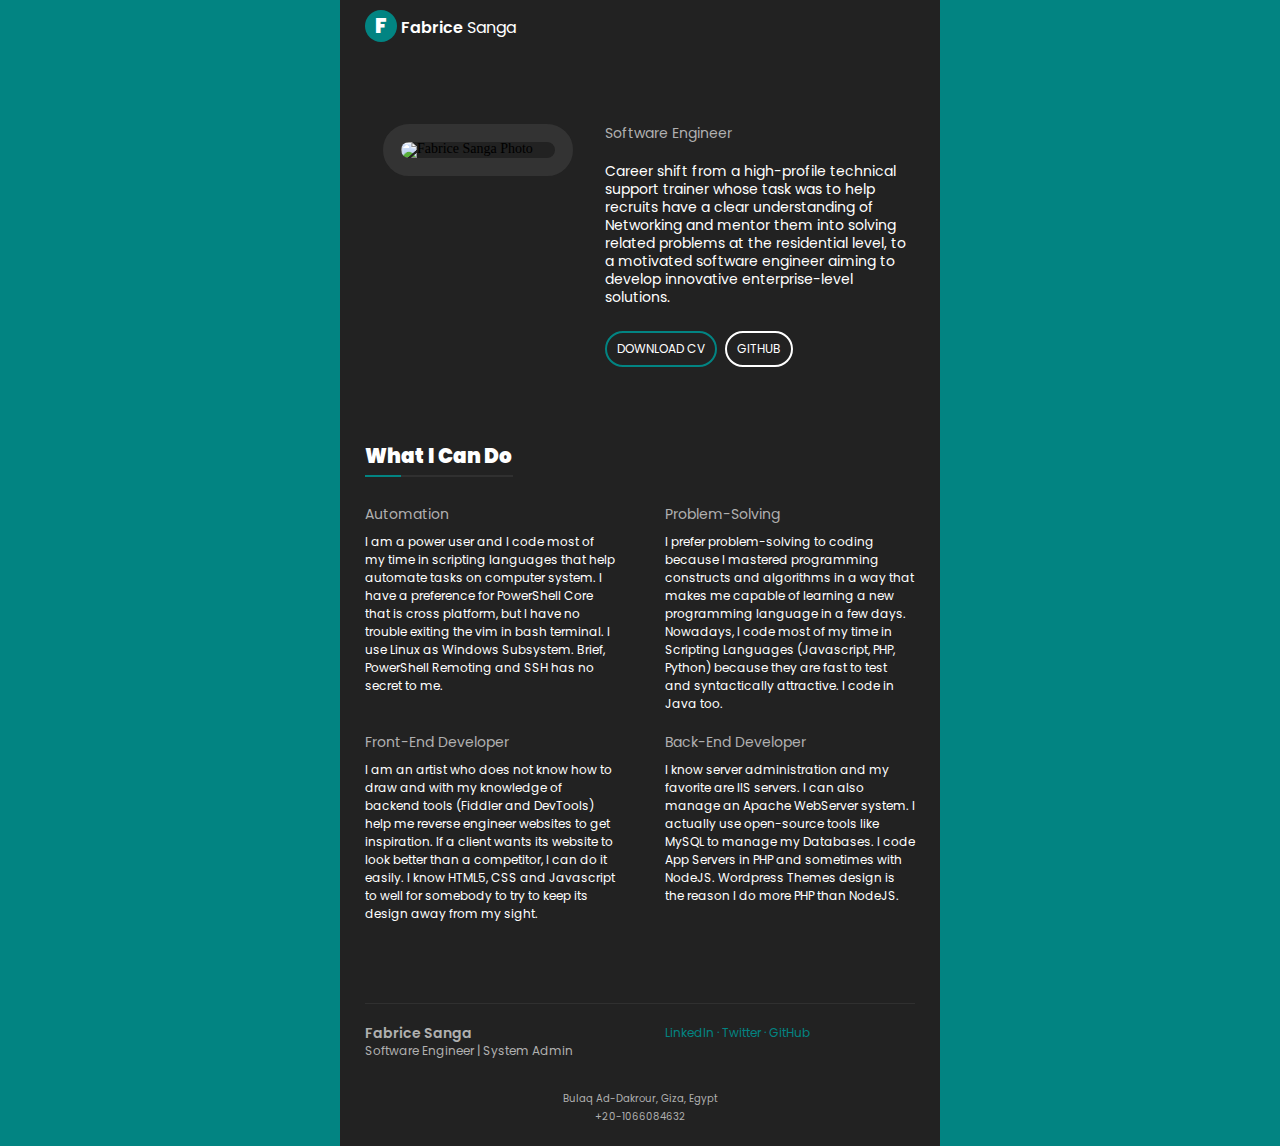
==== index.html @ 387d1e20 "safe email generation" ====
<!doctype html><html xmlns="http://www.w3.org/1999/xhtml" xmlns:v="urn:schemas-microsoft-com:vml" xmlns:o="urn:schemas-microsoft-com:office:office"><head><title></title><!--[if !mso]><!--><meta http-equiv="X-UA-Compatible" content="IE=edge"><!--<![endif]--><meta http-equiv="Content-Type" content="text/html; charset=UTF-8"><meta name="viewport" content="width=device-width,initial-scale=1"><style type="text/css">#outlook a {
      padding: 0;
    }

    body {
      margin: 0;
      padding: 0;
      -webkit-text-size-adjust: 100%;
      -ms-text-size-adjust: 100%;
    }

    table,
    td {
      border-collapse: collapse;
      mso-table-lspace: 0pt;
      mso-table-rspace: 0pt;
    }

    img {
      border: 0;
      height: auto;
      line-height: 100%;
      outline: none;
      text-decoration: none;
      -ms-interpolation-mode: bicubic;
    }

    p {
      display: block;
      margin: 13px 0;
    }</style><!--[if mso]>
    <noscript>
    <xml>
    <o:OfficeDocumentSettings>
      <o:AllowPNG/>
      <o:PixelsPerInch>96</o:PixelsPerInch>
    </o:OfficeDocumentSettings>
    </xml>
    </noscript>
    <![endif]--><!--[if lte mso 11]>
    <style type="text/css">
      .mj-outlook-group-fix { width:100% !important; }
    </style>
    <![endif]--><!--[if !mso]><!--><link href="https://fonts.googleapis.com/css2?family=Poppins:wght@200;400;600;900&display=swap" rel="stylesheet" type="text/css"><style type="text/css">@import url(https://fonts.googleapis.com/css2?family=Poppins:wght@200;400;600;900&display=swap);</style><!--<![endif]--><style type="text/css">@media only screen and (min-width:480px) {
      .mj-column-per-100 {
        width: 100% !important;
        max-width: 100%;
      }

      .mj-column-per-40 {
        width: 40% !important;
        max-width: 40%;
      }

      .mj-column-per-60 {
        width: 60% !important;
        max-width: 60%;
      }

      .mj-column-per-50 {
        width: 50% !important;
        max-width: 50%;
      }
    }</style><style media="screen and (min-width:480px)">.moz-text-html .mj-column-per-100 {
      width: 100% !important;
      max-width: 100%;
    }

    .moz-text-html .mj-column-per-40 {
      width: 40% !important;
      max-width: 40%;
    }

    .moz-text-html .mj-column-per-60 {
      width: 60% !important;
      max-width: 60%;
    }

    .moz-text-html .mj-column-per-50 {
      width: 50% !important;
      max-width: 50%;
    }</style><style type="text/css">@media only screen and (max-width:480px) {
      table.mj-full-width-mobile {
        width: 100% !important;
      }

      td.mj-full-width-mobile {
        width: auto !important;
      }
    }</style><style type="text/css"></style></head><body style="word-spacing:normal;background-color:#028482;"><div style="background-color:#028482;"><!-- logo and navigation --><!--[if mso | IE]><table align="center" border="0" cellpadding="0" cellspacing="0" class="" role="presentation" style="width:600px;" width="600" bgcolor="#222222" ><tr><td style="line-height:0px;font-size:0px;mso-line-height-rule:exactly;"><![endif]--><div style="background:#222222;background-color:#222222;margin:0px auto;max-width:600px;"><table align="center" border="0" cellpadding="0" cellspacing="0" role="presentation" style="background:#222222;background-color:#222222;width:100%;"><tbody><tr><td style="direction:ltr;font-size:0px;padding:0px;text-align:center;"><!--[if mso | IE]><table role="presentation" border="0" cellpadding="0" cellspacing="0"><tr><td class="" style="vertical-align:top;width:600px;" ><![endif]--><div class="mj-column-per-100 mj-outlook-group-fix" style="font-size:0px;text-align:left;direction:ltr;display:inline-block;vertical-align:top;width:100%;"><table border="0" cellpadding="0" cellspacing="0" role="presentation" style="vertical-align:top;" width="100%"><tbody><tr><td align="left" style="font-size:0px;padding:10px 25px;word-break:break-word;"><div style="font-family:Poppins, Helvetica, sans-serif;font-size:14px;line-height:18px;text-align:left;color:#FFFFFF;"><mj-raw><span class="logo" style="display: inline-block; height: 32px; width: 32px; border-radius: 32px; text-align: center; font-size: 20px; font-weight: 900; background-color: #028482; line-height: 32px;">F</span> <span class="logo-first" style="font-size: 16px; font-weight: 600; line-height: 32px;">Fabrice</span> <span class="logo-last" style="font-size: 16px; font-weight: 400; line-height: 32px;">Sanga</span></mj-raw></div></td></tr><tr><td style="font-size:0px;word-break:break-word;"><div style="height:60px;line-height:60px;">&#8202;</div></td></tr></tbody></table></div><!--[if mso | IE]></td></tr></table><![endif]--></td></tr></tbody></table></div><!--[if mso | IE]></td></tr></table><![endif]--><!-- header --><!--[if mso | IE]><table align="center" border="0" cellpadding="0" cellspacing="0" class="" role="presentation" style="width:600px;" width="600" bgcolor="#222222" ><tr><td style="line-height:0px;font-size:0px;mso-line-height-rule:exactly;"><![endif]--><div style="background:#222222;background-color:#222222;margin:0px auto;max-width:600px;"><table align="center" border="0" cellpadding="0" cellspacing="0" role="presentation" style="background:#222222;background-color:#222222;width:100%;"><tbody><tr><td style="direction:ltr;font-size:0px;padding:0px;text-align:center;"><!--[if mso | IE]><table role="presentation" border="0" cellpadding="0" cellspacing="0"><tr><td class="" style="vertical-align:top;width:240px;" ><![endif]--><div class="mj-column-per-40 mj-outlook-group-fix" style="font-size:0px;text-align:left;direction:ltr;display:inline-block;vertical-align:top;width:100%;"><table border="0" cellpadding="0" cellspacing="0" role="presentation" style="vertical-align:top;" width="100%"><tbody><tr><td align="center" style="font-size:0px;padding:10px 25px;word-break:break-word;"><table border="0" cellpadding="0" cellspacing="0" role="presentation" style="border-collapse:collapse;border-spacing:0px;"><tbody><tr><td style="width:154px;"><img alt="Fabrice Sanga Photo" height="auto" src="https://scontent.fcai19-4.fna.fbcdn.net/v/t39.30808-6/279909776_166452925783562_8242125658078479_n.jpg?_nc_cat=108&ccb=1-6&_nc_sid=730e14&_nc_ohc=bB0Dq9Zxp_0AX-Oz7Be&_nc_ht=scontent.fcai19-4.fna&oh=00_AT_22acbAxPa-aqGJPfuUuxcHTNMVS7xv631z_WQnWZSJA&oe=627C12FE" style="border:18px solid #333333;border-radius:400px;display:block;outline:none;text-decoration:none;height:auto;width:100%;font-size:14px;" width="154"></td></tr></tbody></table></td></tr></tbody></table></div><!--[if mso | IE]></td><td class="" style="vertical-align:top;width:360px;" ><![endif]--><div class="mj-column-per-60 mj-outlook-group-fix" style="font-size:0px;text-align:left;direction:ltr;display:inline-block;vertical-align:top;width:100%;"><table border="0" cellpadding="0" cellspacing="0" role="presentation" style="vertical-align:top;" width="100%"><tbody><tr><td align="left" style="font-size:0px;padding:10px 25px;word-break:break-word;"><div style="font-family:Poppins, Helvetica, sans-serif;font-size:14px;line-height:18px;text-align:left;color:#B0B0B0;">Software Engineer</div></td></tr><tr><td align="left" style="font-size:0px;padding:10px 25px;word-break:break-word;"><div style="font-family:Poppins, Helvetica, sans-serif;font-size:14px;line-height:18px;text-align:left;color:#FFFFFF;">Career shift from a high-profile technical support trainer whose task was to help recruits have a clear understanding of Networking and mentor them into solving related problems at the residential level, to a motivated software engineer aiming to develop innovative enterprise-level solutions.</div></td></tr><tr><td align="left" class="btn" style="font-size:0px;padding:10px 25px;word-break:break-word;"><div style="font-family:Poppins, Helvetica, sans-serif;font-size:14px;line-height:18px;text-align:left;color:#FFFFFF;"><a class="btn-1" href="https://drive.google.com/uc?export=view&id=1aVGbghTwZn3V7sOzCn22mLXrdR4UVmZd" style="display: inline-block; text-decoration-style: none; font-size: 12px; color: #ffffff; height: 32px; line-height: 32px; border-radius: 32px; padding-left: 10px; padding-right: 10px; margin-top: 5px; text-decoration: none; border: 2px solid #028482;">DOWNLOAD CV</a>&nbsp;&nbsp;<a class="btn-2" href="https://github.com/sangafabrice" style="display: inline-block; text-decoration-style: none; font-size: 12px; color: #ffffff; height: 32px; line-height: 32px; border-radius: 32px; padding-left: 10px; padding-right: 10px; margin-top: 5px; text-decoration: none; border: 2px solid #FFFFFF;">GITHUB</a></div></td></tr></tbody></table></div><!--[if mso | IE]></td></tr></table><![endif]--></td></tr></tbody></table></div><!--[if mso | IE]></td></tr></table><![endif]--><!-- main --><!--[if mso | IE]><table align="center" border="0" cellpadding="0" cellspacing="0" class="" role="presentation" style="width:600px;" width="600" bgcolor="#222222" ><tr><td style="line-height:0px;font-size:0px;mso-line-height-rule:exactly;"><![endif]--><div style="background:#222222;background-color:#222222;margin:0px auto;max-width:600px;"><table align="center" border="0" cellpadding="0" cellspacing="0" role="presentation" style="background:#222222;background-color:#222222;width:100%;"><tbody><tr><td style="direction:ltr;font-size:0px;padding:0px;text-align:center;"><!--[if mso | IE]><table role="presentation" border="0" cellpadding="0" cellspacing="0"><tr><td class="" style="vertical-align:top;width:600px;" ><![endif]--><div class="mj-column-per-100 mj-outlook-group-fix" style="font-size:0px;text-align:left;direction:ltr;display:inline-block;vertical-align:top;width:100%;"><table border="0" cellpadding="0" cellspacing="0" role="presentation" style="vertical-align:top;" width="100%"><tbody><tr><td style="font-size:0px;word-break:break-word;"><div style="height:60px;line-height:60px;">&#8202;</div></td></tr><tr><td align="left" style="font-size:0px;padding:10px 25px;word-break:break-word;"><div style="font-family:Poppins, Helvetica, sans-serif;font-size:20px;font-weight:900;line-height:18px;text-align:left;color:#FFFFFF;"><span class="h1-u" style="padding-bottom: 5px; border-bottom: 2px solid #028482;">Wh</span><span class="h2-u" style="padding-bottom: 5px; border-bottom: 2px solid #303030;">at I Can Do</span></div></td></tr><tr><td style="font-size:0px;word-break:break-word;"><div style="height:20px;line-height:20px;">&#8202;</div></td></tr></tbody></table></div><!--[if mso | IE]></td></tr></table><![endif]--></td></tr></tbody></table></div><!--[if mso | IE]></td></tr></table><table align="center" border="0" cellpadding="0" cellspacing="0" class="" role="presentation" style="width:600px;" width="600" bgcolor="#222222" ><tr><td style="line-height:0px;font-size:0px;mso-line-height-rule:exactly;"><![endif]--><div style="background:#222222;background-color:#222222;margin:0px auto;max-width:600px;"><table align="center" border="0" cellpadding="0" cellspacing="0" role="presentation" style="background:#222222;background-color:#222222;width:100%;"><tbody><tr><td style="direction:ltr;font-size:0px;padding:0px;text-align:center;"><!--[if mso | IE]><table role="presentation" border="0" cellpadding="0" cellspacing="0"><tr><td class="" style="vertical-align:top;width:300px;" ><![endif]--><div class="mj-column-per-50 mj-outlook-group-fix" style="font-size:0px;text-align:left;direction:ltr;display:inline-block;vertical-align:top;width:100%;"><table border="0" cellpadding="0" cellspacing="0" role="presentation" style="vertical-align:top;" width="100%"><tbody><tr><td align="left" style="font-size:0px;padding:10px 25px;word-break:break-word;"><div style="font-family:Poppins, Helvetica, sans-serif;font-size:14px;line-height:18px;text-align:left;color:#B0B0B0;">Automation</div></td></tr><tr><td align="left" style="font-size:0px;padding:10px 25px;padding-top:0px;word-break:break-word;"><div style="font-family:Poppins, Helvetica, sans-serif;font-size:12px;line-height:18px;text-align:left;color:#FFFFFF;">I am a power user and I code most of my time in scripting languages that help automate tasks on computer system. I have a preference for PowerShell Core that is cross platform, but I have no trouble exiting the vim in bash terminal. I use Linux as Windows Subsystem. Brief, PowerShell Remoting and SSH has no secret to me.</div></td></tr></tbody></table></div><!--[if mso | IE]></td><td class="" style="vertical-align:top;width:300px;" ><![endif]--><div class="mj-column-per-50 mj-outlook-group-fix" style="font-size:0px;text-align:left;direction:ltr;display:inline-block;vertical-align:top;width:100%;"><table border="0" cellpadding="0" cellspacing="0" role="presentation" style="vertical-align:top;" width="100%"><tbody><tr><td align="left" style="font-size:0px;padding:10px 25px;word-break:break-word;"><div style="font-family:Poppins, Helvetica, sans-serif;font-size:14px;line-height:18px;text-align:left;color:#B0B0B0;">Problem-Solving</div></td></tr><tr><td align="left" style="font-size:0px;padding:10px 25px;padding-top:0px;word-break:break-word;"><div style="font-family:Poppins, Helvetica, sans-serif;font-size:12px;line-height:18px;text-align:left;color:#FFFFFF;">I prefer problem-solving to coding because I mastered programming constructs and algorithms in a way that makes me capable of learning a new programming language in a few days. Nowadays, I code most of my time in Scripting Languages (Javascript, PHP, Python) because they are fast to test and syntactically attractive. I code in Java too.</div></td></tr></tbody></table></div><!--[if mso | IE]></td></tr></table><![endif]--></td></tr></tbody></table></div><!--[if mso | IE]></td></tr></table><table align="center" border="0" cellpadding="0" cellspacing="0" class="" role="presentation" style="width:600px;" width="600" bgcolor="#222222" ><tr><td style="line-height:0px;font-size:0px;mso-line-height-rule:exactly;"><![endif]--><div style="background:#222222;background-color:#222222;margin:0px auto;max-width:600px;"><table align="center" border="0" cellpadding="0" cellspacing="0" role="presentation" style="background:#222222;background-color:#222222;width:100%;"><tbody><tr><td style="direction:ltr;font-size:0px;padding:0px;text-align:center;"><!--[if mso | IE]><table role="presentation" border="0" cellpadding="0" cellspacing="0"><tr><td class="" style="vertical-align:top;width:300px;" ><![endif]--><div class="mj-column-per-50 mj-outlook-group-fix" style="font-size:0px;text-align:left;direction:ltr;display:inline-block;vertical-align:top;width:100%;"><table border="0" cellpadding="0" cellspacing="0" role="presentation" style="vertical-align:top;" width="100%"><tbody><tr><td align="left" style="font-size:0px;padding:10px 25px;word-break:break-word;"><div style="font-family:Poppins, Helvetica, sans-serif;font-size:14px;line-height:18px;text-align:left;color:#B0B0B0;">Front-End Developer</div></td></tr><tr><td align="left" style="font-size:0px;padding:10px 25px;padding-top:0px;word-break:break-word;"><div style="font-family:Poppins, Helvetica, sans-serif;font-size:12px;line-height:18px;text-align:left;color:#FFFFFF;">I am an artist who does not know how to draw and with my knowledge of backend tools (Fiddler and DevTools) help me reverse engineer websites to get inspiration. If a client wants its website to look better than a competitor, I can do it easily. I know HTML5, CSS and Javascript to well for somebody to try to keep its design away from my sight.</div></td></tr></tbody></table></div><!--[if mso | IE]></td><td class="" style="vertical-align:top;width:300px;" ><![endif]--><div class="mj-column-per-50 mj-outlook-group-fix" style="font-size:0px;text-align:left;direction:ltr;display:inline-block;vertical-align:top;width:100%;"><table border="0" cellpadding="0" cellspacing="0" role="presentation" style="vertical-align:top;" width="100%"><tbody><tr><td align="left" style="font-size:0px;padding:10px 25px;word-break:break-word;"><div style="font-family:Poppins, Helvetica, sans-serif;font-size:14px;line-height:18px;text-align:left;color:#B0B0B0;">Back-End Developer</div></td></tr><tr><td align="left" style="font-size:0px;padding:10px 25px;padding-top:0px;word-break:break-word;"><div style="font-family:Poppins, Helvetica, sans-serif;font-size:12px;line-height:18px;text-align:left;color:#FFFFFF;">I know server administration and my favorite are IIS servers. I can also manage an Apache WebServer system. I actually use open-source tools like MySQL to manage my Databases. I code App Servers in PHP and sometimes with NodeJS. Wordpress Themes design is the reason I do more PHP than NodeJS.</div></td></tr></tbody></table></div><!--[if mso | IE]></td></tr></table><![endif]--></td></tr></tbody></table></div><!--[if mso | IE]></td></tr></table><table align="center" border="0" cellpadding="0" cellspacing="0" class="" role="presentation" style="width:600px;" width="600" bgcolor="#222222" ><tr><td style="line-height:0px;font-size:0px;mso-line-height-rule:exactly;"><![endif]--><div style="background:#222222;background-color:#222222;margin:0px auto;max-width:600px;"><table align="center" border="0" cellpadding="0" cellspacing="0" role="presentation" style="background:#222222;background-color:#222222;width:100%;"><tbody><tr><td style="direction:ltr;font-size:0px;padding:0px;text-align:center;"><!--[if mso | IE]><table role="presentation" border="0" cellpadding="0" cellspacing="0"><tr><td class="" style="vertical-align:top;width:600px;" ><![endif]--><div class="mj-column-per-100 mj-outlook-group-fix" style="font-size:0px;text-align:left;direction:ltr;display:inline-block;vertical-align:top;width:100%;"><table border="0" cellpadding="0" cellspacing="0" role="presentation" style="vertical-align:top;" width="100%"><tbody><tr><td style="font-size:0px;word-break:break-word;"><div style="height:60px;line-height:60px;">&#8202;</div></td></tr></tbody></table></div><!--[if mso | IE]></td></tr></table><![endif]--></td></tr></tbody></table></div><!--[if mso | IE]></td></tr></table><![endif]--><!-- footer --><!--[if mso | IE]><table align="center" border="0" cellpadding="0" cellspacing="0" class="" role="presentation" style="width:600px;" width="600" bgcolor="#222222" ><tr><td style="line-height:0px;font-size:0px;mso-line-height-rule:exactly;"><![endif]--><div style="background:#222222;background-color:#222222;margin:0px auto;max-width:600px;"><table align="center" border="0" cellpadding="0" cellspacing="0" role="presentation" style="background:#222222;background-color:#222222;width:100%;"><tbody><tr><td style="direction:ltr;font-size:0px;padding:0px;text-align:center;"><!--[if mso | IE]><table role="presentation" border="0" cellpadding="0" cellspacing="0"><tr><td class="" style="vertical-align:top;width:600px;" ><![endif]--><div class="mj-column-per-100 mj-outlook-group-fix" style="font-size:0px;text-align:left;direction:ltr;display:inline-block;vertical-align:top;width:100%;"><table border="0" cellpadding="0" cellspacing="0" role="presentation" style="vertical-align:top;" width="100%"><tbody><tr><td align="center" style="font-size:0px;padding:10px 25px;word-break:break-word;"><p style="border-top:solid 1px #303030;font-size:1px;margin:0px auto;width:100%;"></p><!--[if mso | IE]><table align="center" border="0" cellpadding="0" cellspacing="0" style="border-top:solid 1px #303030;font-size:1px;margin:0px auto;width:550px;" role="presentation" width="550px" ><tr><td style="height:0;line-height:0;"> &nbsp;
</td></tr></table><![endif]--></td></tr></tbody></table></div><!--[if mso | IE]></td></tr></table><![endif]--></td></tr></tbody></table></div><!--[if mso | IE]></td></tr></table><table align="center" border="0" cellpadding="0" cellspacing="0" class="" role="presentation" style="width:600px;" width="600" bgcolor="#222222" ><tr><td style="line-height:0px;font-size:0px;mso-line-height-rule:exactly;"><![endif]--><div style="background:#222222;background-color:#222222;margin:0px auto;max-width:600px;"><table align="center" border="0" cellpadding="0" cellspacing="0" role="presentation" style="background:#222222;background-color:#222222;width:100%;"><tbody><tr><td style="direction:ltr;font-size:0px;padding:0px;text-align:center;"><!--[if mso | IE]><table role="presentation" border="0" cellpadding="0" cellspacing="0"><tr><td class="" style="vertical-align:top;width:300px;" ><![endif]--><div class="mj-column-per-50 mj-outlook-group-fix" style="font-size:0px;text-align:left;direction:ltr;display:inline-block;vertical-align:top;width:100%;"><table border="0" cellpadding="0" cellspacing="0" role="presentation" style="vertical-align:top;" width="100%"><tbody><tr><td align="left" style="font-size:0px;padding:10px 25px;padding-bottom:0px;word-break:break-word;"><div style="font-family:Poppins, Helvetica, sans-serif;font-size:14px;font-weight:600;line-height:18px;text-align:left;color:#B0B0B0;">Fabrice Sanga</div></td></tr><tr><td align="left" style="font-size:0px;padding:10px 25px;padding-top:0px;word-break:break-word;"><div style="font-family:Poppins, Helvetica, sans-serif;font-size:12px;font-weight:400;line-height:18px;text-align:left;color:#B0B0B0;">Software Engineer | System Admin</div></td></tr></tbody></table></div><!--[if mso | IE]></td><td class="" style="vertical-align:top;width:300px;" ><![endif]--><div class="mj-column-per-50 mj-outlook-group-fix" style="font-size:0px;text-align:left;direction:ltr;display:inline-block;vertical-align:top;width:100%;"><table border="0" cellpadding="0" cellspacing="0" role="presentation" style="vertical-align:top;" width="100%"><tbody><tr><td align="left" style="font-size:0px;padding:10px 25px;word-break:break-word;"><div style="font-family:Poppins, Helvetica, sans-serif;font-size:12px;line-height:18px;text-align:left;color:#028482;"><a class="social" href="https://www.linkedin.com/in/sanga-fabrice" style="color: inherit; text-decoration: none;">LinkedIn</a> &middot; <a class="social" href="https://twitter.com/fabrice_sanga" style="color: inherit; text-decoration: none;">Twitter</a> &middot; <a class="social" href="https://github.com/sangafabrice" style="color: inherit; text-decoration: none;">GitHub</a></div></td></tr></tbody></table></div><!--[if mso | IE]></td></tr></table><![endif]--></td></tr></tbody></table></div><!--[if mso | IE]></td></tr></table><table align="center" border="0" cellpadding="0" cellspacing="0" class="" role="presentation" style="width:600px;" width="600" bgcolor="#222222" ><tr><td style="line-height:0px;font-size:0px;mso-line-height-rule:exactly;"><![endif]--><div style="background:#222222;background-color:#222222;margin:0px auto;max-width:600px;"><table align="center" border="0" cellpadding="0" cellspacing="0" role="presentation" style="background:#222222;background-color:#222222;width:100%;"><tbody><tr><td style="direction:ltr;font-size:0px;padding:0px;text-align:center;"><!--[if mso | IE]><table role="presentation" border="0" cellpadding="0" cellspacing="0"><tr><td class="" style="vertical-align:top;width:600px;" ><![endif]--><div class="mj-column-per-100 mj-outlook-group-fix" style="font-size:0px;text-align:left;direction:ltr;display:inline-block;vertical-align:top;width:100%;"><table border="0" cellpadding="0" cellspacing="0" role="presentation" style="vertical-align:top;" width="100%"><tbody><tr><td style="font-size:0px;word-break:break-word;"><div style="height:20px;line-height:20px;">&#8202;</div></td></tr><tr><td align="center" style="font-size:0px;padding:10px 25px;padding-top:0px;padding-bottom:0px;word-break:break-word;"><div style="font-family:Poppins, Helvetica, sans-serif;font-size:10px;font-weight:400;line-height:18px;text-align:center;color:#B0B0B0;">Bulaq Ad-Dakrour, Giza, Egypt</div></td></tr><tr><td align="center" style="font-size:0px;padding:10px 25px;padding-top:0px;word-break:break-word;"><div style="font-family:Poppins, Helvetica, sans-serif;font-size:10px;font-weight:400;line-height:18px;text-align:center;color:#B0B0B0;"><a class="social" style="color: inherit; text-decoration: none;">+20-1066084632</a></div></td></tr><tr><td style="font-size:0px;word-break:break-word;"><div style="height:10px;line-height:10px;">&#8202;</div></td></tr></tbody></table></div><!--[if mso | IE]></td></tr></table><![endif]--></td></tr></tbody></table></div><!--[if mso | IE]></td></tr></table><![endif]--></div></body></html>
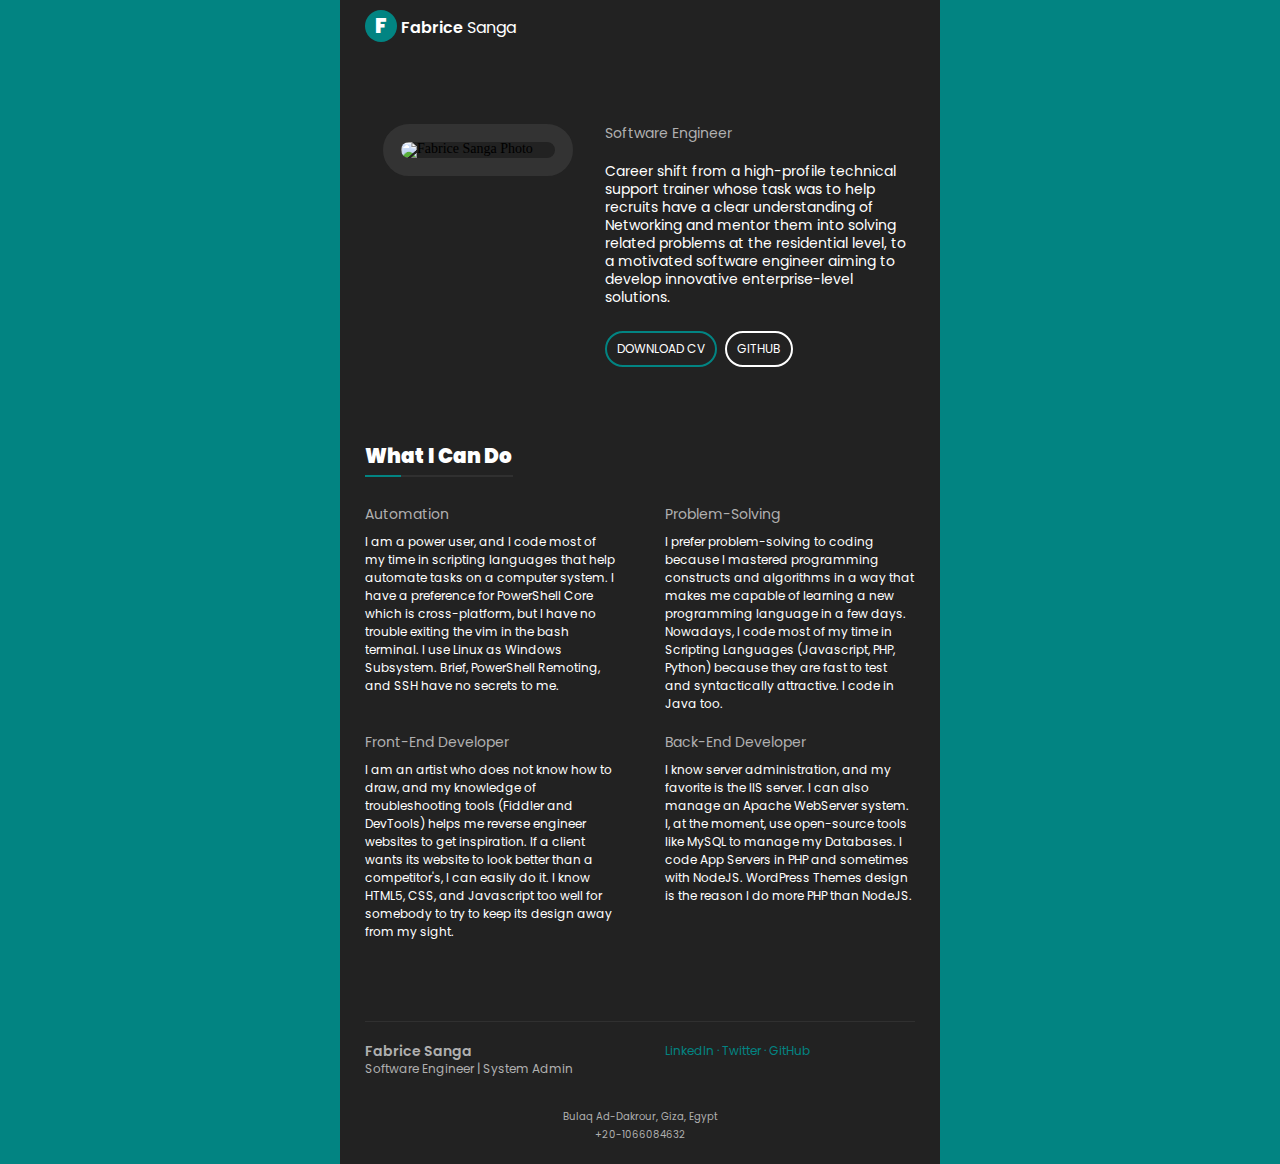
==== commit a2b9d024: "review text" ====
--- a/index.html
+++ b/index.html
@@ -87,5 +87,5 @@
       td.mj-full-width-mobile {
         width: auto !important;
       }
-    }</style><style type="text/css"></style></head><body style="word-spacing:normal;background-color:#028482;"><div style="background-color:#028482;"><!-- logo and navigation --><!--[if mso | IE]><table align="center" border="0" cellpadding="0" cellspacing="0" class="" role="presentation" style="width:600px;" width="600" bgcolor="#222222" ><tr><td style="line-height:0px;font-size:0px;mso-line-height-rule:exactly;"><![endif]--><div style="background:#222222;background-color:#222222;margin:0px auto;max-width:600px;"><table align="center" border="0" cellpadding="0" cellspacing="0" role="presentation" style="background:#222222;background-color:#222222;width:100%;"><tbody><tr><td style="direction:ltr;font-size:0px;padding:0px;text-align:center;"><!--[if mso | IE]><table role="presentation" border="0" cellpadding="0" cellspacing="0"><tr><td class="" style="vertical-align:top;width:600px;" ><![endif]--><div class="mj-column-per-100 mj-outlook-group-fix" style="font-size:0px;text-align:left;direction:ltr;display:inline-block;vertical-align:top;width:100%;"><table border="0" cellpadding="0" cellspacing="0" role="presentation" style="vertical-align:top;" width="100%"><tbody><tr><td align="left" style="font-size:0px;padding:10px 25px;word-break:break-word;"><div style="font-family:Poppins, Helvetica, sans-serif;font-size:14px;line-height:18px;text-align:left;color:#FFFFFF;"><mj-raw><span class="logo" style="display: inline-block; height: 32px; width: 32px; border-radius: 32px; text-align: center; font-size: 20px; font-weight: 900; background-color: #028482; line-height: 32px;">F</span> <span class="logo-first" style="font-size: 16px; font-weight: 600; line-height: 32px;">Fabrice</span> <span class="logo-last" style="font-size: 16px; font-weight: 400; line-height: 32px;">Sanga</span></mj-raw></div></td></tr><tr><td style="font-size:0px;word-break:break-word;"><div style="height:60px;line-height:60px;">&#8202;</div></td></tr></tbody></table></div><!--[if mso | IE]></td></tr></table><![endif]--></td></tr></tbody></table></div><!--[if mso | IE]></td></tr></table><![endif]--><!-- header --><!--[if mso | IE]><table align="center" border="0" cellpadding="0" cellspacing="0" class="" role="presentation" style="width:600px;" width="600" bgcolor="#222222" ><tr><td style="line-height:0px;font-size:0px;mso-line-height-rule:exactly;"><![endif]--><div style="background:#222222;background-color:#222222;margin:0px auto;max-width:600px;"><table align="center" border="0" cellpadding="0" cellspacing="0" role="presentation" style="background:#222222;background-color:#222222;width:100%;"><tbody><tr><td style="direction:ltr;font-size:0px;padding:0px;text-align:center;"><!--[if mso | IE]><table role="presentation" border="0" cellpadding="0" cellspacing="0"><tr><td class="" style="vertical-align:top;width:240px;" ><![endif]--><div class="mj-column-per-40 mj-outlook-group-fix" style="font-size:0px;text-align:left;direction:ltr;display:inline-block;vertical-align:top;width:100%;"><table border="0" cellpadding="0" cellspacing="0" role="presentation" style="vertical-align:top;" width="100%"><tbody><tr><td align="center" style="font-size:0px;padding:10px 25px;word-break:break-word;"><table border="0" cellpadding="0" cellspacing="0" role="presentation" style="border-collapse:collapse;border-spacing:0px;"><tbody><tr><td style="width:154px;"><img alt="Fabrice Sanga Photo" height="auto" src="https://scontent.fcai19-4.fna.fbcdn.net/v/t39.30808-6/279909776_166452925783562_8242125658078479_n.jpg?_nc_cat=108&ccb=1-6&_nc_sid=730e14&_nc_ohc=bB0Dq9Zxp_0AX-Oz7Be&_nc_ht=scontent.fcai19-4.fna&oh=00_AT_22acbAxPa-aqGJPfuUuxcHTNMVS7xv631z_WQnWZSJA&oe=627C12FE" style="border:18px solid #333333;border-radius:400px;display:block;outline:none;text-decoration:none;height:auto;width:100%;font-size:14px;" width="154"></td></tr></tbody></table></td></tr></tbody></table></div><!--[if mso | IE]></td><td class="" style="vertical-align:top;width:360px;" ><![endif]--><div class="mj-column-per-60 mj-outlook-group-fix" style="font-size:0px;text-align:left;direction:ltr;display:inline-block;vertical-align:top;width:100%;"><table border="0" cellpadding="0" cellspacing="0" role="presentation" style="vertical-align:top;" width="100%"><tbody><tr><td align="left" style="font-size:0px;padding:10px 25px;word-break:break-word;"><div style="font-family:Poppins, Helvetica, sans-serif;font-size:14px;line-height:18px;text-align:left;color:#B0B0B0;">Software Engineer</div></td></tr><tr><td align="left" style="font-size:0px;padding:10px 25px;word-break:break-word;"><div style="font-family:Poppins, Helvetica, sans-serif;font-size:14px;line-height:18px;text-align:left;color:#FFFFFF;">Career shift from a high-profile technical support trainer whose task was to help recruits have a clear understanding of Networking and mentor them into solving related problems at the residential level, to a motivated software engineer aiming to develop innovative enterprise-level solutions.</div></td></tr><tr><td align="left" class="btn" style="font-size:0px;padding:10px 25px;word-break:break-word;"><div style="font-family:Poppins, Helvetica, sans-serif;font-size:14px;line-height:18px;text-align:left;color:#FFFFFF;"><a class="btn-1" href="https://drive.google.com/uc?export=view&id=1aVGbghTwZn3V7sOzCn22mLXrdR4UVmZd" style="display: inline-block; text-decoration-style: none; font-size: 12px; color: #ffffff; height: 32px; line-height: 32px; border-radius: 32px; padding-left: 10px; padding-right: 10px; margin-top: 5px; text-decoration: none; border: 2px solid #028482;">DOWNLOAD CV</a>&nbsp;&nbsp;<a class="btn-2" href="https://github.com/sangafabrice" style="display: inline-block; text-decoration-style: none; font-size: 12px; color: #ffffff; height: 32px; line-height: 32px; border-radius: 32px; padding-left: 10px; padding-right: 10px; margin-top: 5px; text-decoration: none; border: 2px solid #FFFFFF;">GITHUB</a></div></td></tr></tbody></table></div><!--[if mso | IE]></td></tr></table><![endif]--></td></tr></tbody></table></div><!--[if mso | IE]></td></tr></table><![endif]--><!-- main --><!--[if mso | IE]><table align="center" border="0" cellpadding="0" cellspacing="0" class="" role="presentation" style="width:600px;" width="600" bgcolor="#222222" ><tr><td style="line-height:0px;font-size:0px;mso-line-height-rule:exactly;"><![endif]--><div style="background:#222222;background-color:#222222;margin:0px auto;max-width:600px;"><table align="center" border="0" cellpadding="0" cellspacing="0" role="presentation" style="background:#222222;background-color:#222222;width:100%;"><tbody><tr><td style="direction:ltr;font-size:0px;padding:0px;text-align:center;"><!--[if mso | IE]><table role="presentation" border="0" cellpadding="0" cellspacing="0"><tr><td class="" style="vertical-align:top;width:600px;" ><![endif]--><div class="mj-column-per-100 mj-outlook-group-fix" style="font-size:0px;text-align:left;direction:ltr;display:inline-block;vertical-align:top;width:100%;"><table border="0" cellpadding="0" cellspacing="0" role="presentation" style="vertical-align:top;" width="100%"><tbody><tr><td style="font-size:0px;word-break:break-word;"><div style="height:60px;line-height:60px;">&#8202;</div></td></tr><tr><td align="left" style="font-size:0px;padding:10px 25px;word-break:break-word;"><div style="font-family:Poppins, Helvetica, sans-serif;font-size:20px;font-weight:900;line-height:18px;text-align:left;color:#FFFFFF;"><span class="h1-u" style="padding-bottom: 5px; border-bottom: 2px solid #028482;">Wh</span><span class="h2-u" style="padding-bottom: 5px; border-bottom: 2px solid #303030;">at I Can Do</span></div></td></tr><tr><td style="font-size:0px;word-break:break-word;"><div style="height:20px;line-height:20px;">&#8202;</div></td></tr></tbody></table></div><!--[if mso | IE]></td></tr></table><![endif]--></td></tr></tbody></table></div><!--[if mso | IE]></td></tr></table><table align="center" border="0" cellpadding="0" cellspacing="0" class="" role="presentation" style="width:600px;" width="600" bgcolor="#222222" ><tr><td style="line-height:0px;font-size:0px;mso-line-height-rule:exactly;"><![endif]--><div style="background:#222222;background-color:#222222;margin:0px auto;max-width:600px;"><table align="center" border="0" cellpadding="0" cellspacing="0" role="presentation" style="background:#222222;background-color:#222222;width:100%;"><tbody><tr><td style="direction:ltr;font-size:0px;padding:0px;text-align:center;"><!--[if mso | IE]><table role="presentation" border="0" cellpadding="0" cellspacing="0"><tr><td class="" style="vertical-align:top;width:300px;" ><![endif]--><div class="mj-column-per-50 mj-outlook-group-fix" style="font-size:0px;text-align:left;direction:ltr;display:inline-block;vertical-align:top;width:100%;"><table border="0" cellpadding="0" cellspacing="0" role="presentation" style="vertical-align:top;" width="100%"><tbody><tr><td align="left" style="font-size:0px;padding:10px 25px;word-break:break-word;"><div style="font-family:Poppins, Helvetica, sans-serif;font-size:14px;line-height:18px;text-align:left;color:#B0B0B0;">Automation</div></td></tr><tr><td align="left" style="font-size:0px;padding:10px 25px;padding-top:0px;word-break:break-word;"><div style="font-family:Poppins, Helvetica, sans-serif;font-size:12px;line-height:18px;text-align:left;color:#FFFFFF;">I am a power user and I code most of my time in scripting languages that help automate tasks on computer system. I have a preference for PowerShell Core that is cross platform, but I have no trouble exiting the vim in bash terminal. I use Linux as Windows Subsystem. Brief, PowerShell Remoting and SSH has no secret to me.</div></td></tr></tbody></table></div><!--[if mso | IE]></td><td class="" style="vertical-align:top;width:300px;" ><![endif]--><div class="mj-column-per-50 mj-outlook-group-fix" style="font-size:0px;text-align:left;direction:ltr;display:inline-block;vertical-align:top;width:100%;"><table border="0" cellpadding="0" cellspacing="0" role="presentation" style="vertical-align:top;" width="100%"><tbody><tr><td align="left" style="font-size:0px;padding:10px 25px;word-break:break-word;"><div style="font-family:Poppins, Helvetica, sans-serif;font-size:14px;line-height:18px;text-align:left;color:#B0B0B0;">Problem-Solving</div></td></tr><tr><td align="left" style="font-size:0px;padding:10px 25px;padding-top:0px;word-break:break-word;"><div style="font-family:Poppins, Helvetica, sans-serif;font-size:12px;line-height:18px;text-align:left;color:#FFFFFF;">I prefer problem-solving to coding because I mastered programming constructs and algorithms in a way that makes me capable of learning a new programming language in a few days. Nowadays, I code most of my time in Scripting Languages (Javascript, PHP, Python) because they are fast to test and syntactically attractive. I code in Java too.</div></td></tr></tbody></table></div><!--[if mso | IE]></td></tr></table><![endif]--></td></tr></tbody></table></div><!--[if mso | IE]></td></tr></table><table align="center" border="0" cellpadding="0" cellspacing="0" class="" role="presentation" style="width:600px;" width="600" bgcolor="#222222" ><tr><td style="line-height:0px;font-size:0px;mso-line-height-rule:exactly;"><![endif]--><div style="background:#222222;background-color:#222222;margin:0px auto;max-width:600px;"><table align="center" border="0" cellpadding="0" cellspacing="0" role="presentation" style="background:#222222;background-color:#222222;width:100%;"><tbody><tr><td style="direction:ltr;font-size:0px;padding:0px;text-align:center;"><!--[if mso | IE]><table role="presentation" border="0" cellpadding="0" cellspacing="0"><tr><td class="" style="vertical-align:top;width:300px;" ><![endif]--><div class="mj-column-per-50 mj-outlook-group-fix" style="font-size:0px;text-align:left;direction:ltr;display:inline-block;vertical-align:top;width:100%;"><table border="0" cellpadding="0" cellspacing="0" role="presentation" style="vertical-align:top;" width="100%"><tbody><tr><td align="left" style="font-size:0px;padding:10px 25px;word-break:break-word;"><div style="font-family:Poppins, Helvetica, sans-serif;font-size:14px;line-height:18px;text-align:left;color:#B0B0B0;">Front-End Developer</div></td></tr><tr><td align="left" style="font-size:0px;padding:10px 25px;padding-top:0px;word-break:break-word;"><div style="font-family:Poppins, Helvetica, sans-serif;font-size:12px;line-height:18px;text-align:left;color:#FFFFFF;">I am an artist who does not know how to draw and with my knowledge of backend tools (Fiddler and DevTools) help me reverse engineer websites to get inspiration. If a client wants its website to look better than a competitor, I can do it easily. I know HTML5, CSS and Javascript to well for somebody to try to keep its design away from my sight.</div></td></tr></tbody></table></div><!--[if mso | IE]></td><td class="" style="vertical-align:top;width:300px;" ><![endif]--><div class="mj-column-per-50 mj-outlook-group-fix" style="font-size:0px;text-align:left;direction:ltr;display:inline-block;vertical-align:top;width:100%;"><table border="0" cellpadding="0" cellspacing="0" role="presentation" style="vertical-align:top;" width="100%"><tbody><tr><td align="left" style="font-size:0px;padding:10px 25px;word-break:break-word;"><div style="font-family:Poppins, Helvetica, sans-serif;font-size:14px;line-height:18px;text-align:left;color:#B0B0B0;">Back-End Developer</div></td></tr><tr><td align="left" style="font-size:0px;padding:10px 25px;padding-top:0px;word-break:break-word;"><div style="font-family:Poppins, Helvetica, sans-serif;font-size:12px;line-height:18px;text-align:left;color:#FFFFFF;">I know server administration and my favorite are IIS servers. I can also manage an Apache WebServer system. I actually use open-source tools like MySQL to manage my Databases. I code App Servers in PHP and sometimes with NodeJS. Wordpress Themes design is the reason I do more PHP than NodeJS.</div></td></tr></tbody></table></div><!--[if mso | IE]></td></tr></table><![endif]--></td></tr></tbody></table></div><!--[if mso | IE]></td></tr></table><table align="center" border="0" cellpadding="0" cellspacing="0" class="" role="presentation" style="width:600px;" width="600" bgcolor="#222222" ><tr><td style="line-height:0px;font-size:0px;mso-line-height-rule:exactly;"><![endif]--><div style="background:#222222;background-color:#222222;margin:0px auto;max-width:600px;"><table align="center" border="0" cellpadding="0" cellspacing="0" role="presentation" style="background:#222222;background-color:#222222;width:100%;"><tbody><tr><td style="direction:ltr;font-size:0px;padding:0px;text-align:center;"><!--[if mso | IE]><table role="presentation" border="0" cellpadding="0" cellspacing="0"><tr><td class="" style="vertical-align:top;width:600px;" ><![endif]--><div class="mj-column-per-100 mj-outlook-group-fix" style="font-size:0px;text-align:left;direction:ltr;display:inline-block;vertical-align:top;width:100%;"><table border="0" cellpadding="0" cellspacing="0" role="presentation" style="vertical-align:top;" width="100%"><tbody><tr><td style="font-size:0px;word-break:break-word;"><div style="height:60px;line-height:60px;">&#8202;</div></td></tr></tbody></table></div><!--[if mso | IE]></td></tr></table><![endif]--></td></tr></tbody></table></div><!--[if mso | IE]></td></tr></table><![endif]--><!-- footer --><!--[if mso | IE]><table align="center" border="0" cellpadding="0" cellspacing="0" class="" role="presentation" style="width:600px;" width="600" bgcolor="#222222" ><tr><td style="line-height:0px;font-size:0px;mso-line-height-rule:exactly;"><![endif]--><div style="background:#222222;background-color:#222222;margin:0px auto;max-width:600px;"><table align="center" border="0" cellpadding="0" cellspacing="0" role="presentation" style="background:#222222;background-color:#222222;width:100%;"><tbody><tr><td style="direction:ltr;font-size:0px;padding:0px;text-align:center;"><!--[if mso | IE]><table role="presentation" border="0" cellpadding="0" cellspacing="0"><tr><td class="" style="vertical-align:top;width:600px;" ><![endif]--><div class="mj-column-per-100 mj-outlook-group-fix" style="font-size:0px;text-align:left;direction:ltr;display:inline-block;vertical-align:top;width:100%;"><table border="0" cellpadding="0" cellspacing="0" role="presentation" style="vertical-align:top;" width="100%"><tbody><tr><td align="center" style="font-size:0px;padding:10px 25px;word-break:break-word;"><p style="border-top:solid 1px #303030;font-size:1px;margin:0px auto;width:100%;"></p><!--[if mso | IE]><table align="center" border="0" cellpadding="0" cellspacing="0" style="border-top:solid 1px #303030;font-size:1px;margin:0px auto;width:550px;" role="presentation" width="550px" ><tr><td style="height:0;line-height:0;"> &nbsp;
+    }</style><style type="text/css"></style></head><body style="word-spacing:normal;background-color:#028482;"><div style="background-color:#028482;"><!-- logo and navigation --><!--[if mso | IE]><table align="center" border="0" cellpadding="0" cellspacing="0" class="" role="presentation" style="width:600px;" width="600" bgcolor="#222222" ><tr><td style="line-height:0px;font-size:0px;mso-line-height-rule:exactly;"><![endif]--><div style="background:#222222;background-color:#222222;margin:0px auto;max-width:600px;"><table align="center" border="0" cellpadding="0" cellspacing="0" role="presentation" style="background:#222222;background-color:#222222;width:100%;"><tbody><tr><td style="direction:ltr;font-size:0px;padding:0px;text-align:center;"><!--[if mso | IE]><table role="presentation" border="0" cellpadding="0" cellspacing="0"><tr><td class="" style="vertical-align:top;width:600px;" ><![endif]--><div class="mj-column-per-100 mj-outlook-group-fix" style="font-size:0px;text-align:left;direction:ltr;display:inline-block;vertical-align:top;width:100%;"><table border="0" cellpadding="0" cellspacing="0" role="presentation" style="vertical-align:top;" width="100%"><tbody><tr><td align="left" style="font-size:0px;padding:10px 25px;word-break:break-word;"><div style="font-family:Poppins, Helvetica, sans-serif;font-size:14px;line-height:18px;text-align:left;color:#FFFFFF;"><mj-raw><span class="logo" style="display: inline-block; height: 32px; width: 32px; border-radius: 32px; text-align: center; font-size: 20px; font-weight: 900; background-color: #028482; line-height: 32px;">F</span> <span class="logo-first" style="font-size: 16px; font-weight: 600; line-height: 32px;">Fabrice</span> <span class="logo-last" style="font-size: 16px; font-weight: 400; line-height: 32px;">Sanga</span></mj-raw></div></td></tr><tr><td style="font-size:0px;word-break:break-word;"><div style="height:60px;line-height:60px;">&#8202;</div></td></tr></tbody></table></div><!--[if mso | IE]></td></tr></table><![endif]--></td></tr></tbody></table></div><!--[if mso | IE]></td></tr></table><![endif]--><!-- header --><!--[if mso | IE]><table align="center" border="0" cellpadding="0" cellspacing="0" class="" role="presentation" style="width:600px;" width="600" bgcolor="#222222" ><tr><td style="line-height:0px;font-size:0px;mso-line-height-rule:exactly;"><![endif]--><div style="background:#222222;background-color:#222222;margin:0px auto;max-width:600px;"><table align="center" border="0" cellpadding="0" cellspacing="0" role="presentation" style="background:#222222;background-color:#222222;width:100%;"><tbody><tr><td style="direction:ltr;font-size:0px;padding:0px;text-align:center;"><!--[if mso | IE]><table role="presentation" border="0" cellpadding="0" cellspacing="0"><tr><td class="" style="vertical-align:top;width:240px;" ><![endif]--><div class="mj-column-per-40 mj-outlook-group-fix" style="font-size:0px;text-align:left;direction:ltr;display:inline-block;vertical-align:top;width:100%;"><table border="0" cellpadding="0" cellspacing="0" role="presentation" style="vertical-align:top;" width="100%"><tbody><tr><td align="center" style="font-size:0px;padding:10px 25px;word-break:break-word;"><table border="0" cellpadding="0" cellspacing="0" role="presentation" style="border-collapse:collapse;border-spacing:0px;"><tbody><tr><td style="width:154px;"><img alt="Fabrice Sanga Photo" height="auto" src="https://scontent.fcai19-4.fna.fbcdn.net/v/t39.30808-6/279909776_166452925783562_8242125658078479_n.jpg?_nc_cat=108&ccb=1-6&_nc_sid=730e14&_nc_ohc=bB0Dq9Zxp_0AX-Oz7Be&_nc_ht=scontent.fcai19-4.fna&oh=00_AT_22acbAxPa-aqGJPfuUuxcHTNMVS7xv631z_WQnWZSJA&oe=627C12FE" style="border:18px solid #333333;border-radius:400px;display:block;outline:none;text-decoration:none;height:auto;width:100%;font-size:14px;" width="154"></td></tr></tbody></table></td></tr></tbody></table></div><!--[if mso | IE]></td><td class="" style="vertical-align:top;width:360px;" ><![endif]--><div class="mj-column-per-60 mj-outlook-group-fix" style="font-size:0px;text-align:left;direction:ltr;display:inline-block;vertical-align:top;width:100%;"><table border="0" cellpadding="0" cellspacing="0" role="presentation" style="vertical-align:top;" width="100%"><tbody><tr><td align="left" style="font-size:0px;padding:10px 25px;word-break:break-word;"><div style="font-family:Poppins, Helvetica, sans-serif;font-size:14px;line-height:18px;text-align:left;color:#B0B0B0;">Software Engineer</div></td></tr><tr><td align="left" style="font-size:0px;padding:10px 25px;word-break:break-word;"><div style="font-family:Poppins, Helvetica, sans-serif;font-size:14px;line-height:18px;text-align:left;color:#FFFFFF;">Career shift from a high-profile technical support trainer whose task was to help recruits have a clear understanding of Networking and mentor them into solving related problems at the residential level, to a motivated software engineer aiming to develop innovative enterprise-level solutions.</div></td></tr><tr><td align="left" class="btn" style="font-size:0px;padding:10px 25px;word-break:break-word;"><div style="font-family:Poppins, Helvetica, sans-serif;font-size:14px;line-height:18px;text-align:left;color:#FFFFFF;"><a class="btn-1" href="https://drive.google.com/uc?export=view&id=1aVGbghTwZn3V7sOzCn22mLXrdR4UVmZd" style="display: inline-block; text-decoration-style: none; font-size: 12px; color: #ffffff; height: 32px; line-height: 32px; border-radius: 32px; padding-left: 10px; padding-right: 10px; margin-top: 5px; text-decoration: none; border: 2px solid #028482;">DOWNLOAD CV</a>&nbsp;&nbsp;<a class="btn-2" href="https://github.com/sangafabrice" style="display: inline-block; text-decoration-style: none; font-size: 12px; color: #ffffff; height: 32px; line-height: 32px; border-radius: 32px; padding-left: 10px; padding-right: 10px; margin-top: 5px; text-decoration: none; border: 2px solid #FFFFFF;">GITHUB</a></div></td></tr></tbody></table></div><!--[if mso | IE]></td></tr></table><![endif]--></td></tr></tbody></table></div><!--[if mso | IE]></td></tr></table><![endif]--><!-- main --><!--[if mso | IE]><table align="center" border="0" cellpadding="0" cellspacing="0" class="" role="presentation" style="width:600px;" width="600" bgcolor="#222222" ><tr><td style="line-height:0px;font-size:0px;mso-line-height-rule:exactly;"><![endif]--><div style="background:#222222;background-color:#222222;margin:0px auto;max-width:600px;"><table align="center" border="0" cellpadding="0" cellspacing="0" role="presentation" style="background:#222222;background-color:#222222;width:100%;"><tbody><tr><td style="direction:ltr;font-size:0px;padding:0px;text-align:center;"><!--[if mso | IE]><table role="presentation" border="0" cellpadding="0" cellspacing="0"><tr><td class="" style="vertical-align:top;width:600px;" ><![endif]--><div class="mj-column-per-100 mj-outlook-group-fix" style="font-size:0px;text-align:left;direction:ltr;display:inline-block;vertical-align:top;width:100%;"><table border="0" cellpadding="0" cellspacing="0" role="presentation" style="vertical-align:top;" width="100%"><tbody><tr><td style="font-size:0px;word-break:break-word;"><div style="height:60px;line-height:60px;">&#8202;</div></td></tr><tr><td align="left" style="font-size:0px;padding:10px 25px;word-break:break-word;"><div style="font-family:Poppins, Helvetica, sans-serif;font-size:20px;font-weight:900;line-height:18px;text-align:left;color:#FFFFFF;"><span class="h1-u" style="padding-bottom: 5px; border-bottom: 2px solid #028482;">Wh</span><span class="h2-u" style="padding-bottom: 5px; border-bottom: 2px solid #303030;">at I Can Do</span></div></td></tr><tr><td style="font-size:0px;word-break:break-word;"><div style="height:20px;line-height:20px;">&#8202;</div></td></tr></tbody></table></div><!--[if mso | IE]></td></tr></table><![endif]--></td></tr></tbody></table></div><!--[if mso | IE]></td></tr></table><table align="center" border="0" cellpadding="0" cellspacing="0" class="" role="presentation" style="width:600px;" width="600" bgcolor="#222222" ><tr><td style="line-height:0px;font-size:0px;mso-line-height-rule:exactly;"><![endif]--><div style="background:#222222;background-color:#222222;margin:0px auto;max-width:600px;"><table align="center" border="0" cellpadding="0" cellspacing="0" role="presentation" style="background:#222222;background-color:#222222;width:100%;"><tbody><tr><td style="direction:ltr;font-size:0px;padding:0px;text-align:center;"><!--[if mso | IE]><table role="presentation" border="0" cellpadding="0" cellspacing="0"><tr><td class="" style="vertical-align:top;width:300px;" ><![endif]--><div class="mj-column-per-50 mj-outlook-group-fix" style="font-size:0px;text-align:left;direction:ltr;display:inline-block;vertical-align:top;width:100%;"><table border="0" cellpadding="0" cellspacing="0" role="presentation" style="vertical-align:top;" width="100%"><tbody><tr><td align="left" style="font-size:0px;padding:10px 25px;word-break:break-word;"><div style="font-family:Poppins, Helvetica, sans-serif;font-size:14px;line-height:18px;text-align:left;color:#B0B0B0;">Automation</div></td></tr><tr><td align="left" style="font-size:0px;padding:10px 25px;padding-top:0px;word-break:break-word;"><div style="font-family:Poppins, Helvetica, sans-serif;font-size:12px;line-height:18px;text-align:left;color:#FFFFFF;">I am a power user, and I code most of my time in scripting languages that help automate tasks on a computer system. I have a preference for PowerShell Core which is cross-platform, but I have no trouble exiting the vim in the bash terminal. I use Linux as Windows Subsystem. Brief, PowerShell Remoting, and SSH have no secrets to me.</div></td></tr></tbody></table></div><!--[if mso | IE]></td><td class="" style="vertical-align:top;width:300px;" ><![endif]--><div class="mj-column-per-50 mj-outlook-group-fix" style="font-size:0px;text-align:left;direction:ltr;display:inline-block;vertical-align:top;width:100%;"><table border="0" cellpadding="0" cellspacing="0" role="presentation" style="vertical-align:top;" width="100%"><tbody><tr><td align="left" style="font-size:0px;padding:10px 25px;word-break:break-word;"><div style="font-family:Poppins, Helvetica, sans-serif;font-size:14px;line-height:18px;text-align:left;color:#B0B0B0;">Problem-Solving</div></td></tr><tr><td align="left" style="font-size:0px;padding:10px 25px;padding-top:0px;word-break:break-word;"><div style="font-family:Poppins, Helvetica, sans-serif;font-size:12px;line-height:18px;text-align:left;color:#FFFFFF;">I prefer problem-solving to coding because I mastered programming constructs and algorithms in a way that makes me capable of learning a new programming language in a few days. Nowadays, I code most of my time in Scripting Languages (Javascript, PHP, Python) because they are fast to test and syntactically attractive. I code in Java too.</div></td></tr></tbody></table></div><!--[if mso | IE]></td></tr></table><![endif]--></td></tr></tbody></table></div><!--[if mso | IE]></td></tr></table><table align="center" border="0" cellpadding="0" cellspacing="0" class="" role="presentation" style="width:600px;" width="600" bgcolor="#222222" ><tr><td style="line-height:0px;font-size:0px;mso-line-height-rule:exactly;"><![endif]--><div style="background:#222222;background-color:#222222;margin:0px auto;max-width:600px;"><table align="center" border="0" cellpadding="0" cellspacing="0" role="presentation" style="background:#222222;background-color:#222222;width:100%;"><tbody><tr><td style="direction:ltr;font-size:0px;padding:0px;text-align:center;"><!--[if mso | IE]><table role="presentation" border="0" cellpadding="0" cellspacing="0"><tr><td class="" style="vertical-align:top;width:300px;" ><![endif]--><div class="mj-column-per-50 mj-outlook-group-fix" style="font-size:0px;text-align:left;direction:ltr;display:inline-block;vertical-align:top;width:100%;"><table border="0" cellpadding="0" cellspacing="0" role="presentation" style="vertical-align:top;" width="100%"><tbody><tr><td align="left" style="font-size:0px;padding:10px 25px;word-break:break-word;"><div style="font-family:Poppins, Helvetica, sans-serif;font-size:14px;line-height:18px;text-align:left;color:#B0B0B0;">Front-End Developer</div></td></tr><tr><td align="left" style="font-size:0px;padding:10px 25px;padding-top:0px;word-break:break-word;"><div style="font-family:Poppins, Helvetica, sans-serif;font-size:12px;line-height:18px;text-align:left;color:#FFFFFF;">I am an artist who does not know how to draw, and my knowledge of troubleshooting tools (Fiddler and DevTools) helps me reverse engineer websites to get inspiration. If a client wants its website to look better than a competitor's, I can easily do it. I know HTML5, CSS, and Javascript too well for somebody to try to keep its design away from my sight.</div></td></tr></tbody></table></div><!--[if mso | IE]></td><td class="" style="vertical-align:top;width:300px;" ><![endif]--><div class="mj-column-per-50 mj-outlook-group-fix" style="font-size:0px;text-align:left;direction:ltr;display:inline-block;vertical-align:top;width:100%;"><table border="0" cellpadding="0" cellspacing="0" role="presentation" style="vertical-align:top;" width="100%"><tbody><tr><td align="left" style="font-size:0px;padding:10px 25px;word-break:break-word;"><div style="font-family:Poppins, Helvetica, sans-serif;font-size:14px;line-height:18px;text-align:left;color:#B0B0B0;">Back-End Developer</div></td></tr><tr><td align="left" style="font-size:0px;padding:10px 25px;padding-top:0px;word-break:break-word;"><div style="font-family:Poppins, Helvetica, sans-serif;font-size:12px;line-height:18px;text-align:left;color:#FFFFFF;">I know server administration, and my favorite is the IIS server. I can also manage an Apache WebServer system. I, at the moment, use open-source tools like MySQL to manage my Databases. I code App Servers in PHP and sometimes with NodeJS. WordPress Themes design is the reason I do more PHP than NodeJS.</div></td></tr></tbody></table></div><!--[if mso | IE]></td></tr></table><![endif]--></td></tr></tbody></table></div><!--[if mso | IE]></td></tr></table><table align="center" border="0" cellpadding="0" cellspacing="0" class="" role="presentation" style="width:600px;" width="600" bgcolor="#222222" ><tr><td style="line-height:0px;font-size:0px;mso-line-height-rule:exactly;"><![endif]--><div style="background:#222222;background-color:#222222;margin:0px auto;max-width:600px;"><table align="center" border="0" cellpadding="0" cellspacing="0" role="presentation" style="background:#222222;background-color:#222222;width:100%;"><tbody><tr><td style="direction:ltr;font-size:0px;padding:0px;text-align:center;"><!--[if mso | IE]><table role="presentation" border="0" cellpadding="0" cellspacing="0"><tr><td class="" style="vertical-align:top;width:600px;" ><![endif]--><div class="mj-column-per-100 mj-outlook-group-fix" style="font-size:0px;text-align:left;direction:ltr;display:inline-block;vertical-align:top;width:100%;"><table border="0" cellpadding="0" cellspacing="0" role="presentation" style="vertical-align:top;" width="100%"><tbody><tr><td style="font-size:0px;word-break:break-word;"><div style="height:60px;line-height:60px;">&#8202;</div></td></tr></tbody></table></div><!--[if mso | IE]></td></tr></table><![endif]--></td></tr></tbody></table></div><!--[if mso | IE]></td></tr></table><![endif]--><!-- footer --><!--[if mso | IE]><table align="center" border="0" cellpadding="0" cellspacing="0" class="" role="presentation" style="width:600px;" width="600" bgcolor="#222222" ><tr><td style="line-height:0px;font-size:0px;mso-line-height-rule:exactly;"><![endif]--><div style="background:#222222;background-color:#222222;margin:0px auto;max-width:600px;"><table align="center" border="0" cellpadding="0" cellspacing="0" role="presentation" style="background:#222222;background-color:#222222;width:100%;"><tbody><tr><td style="direction:ltr;font-size:0px;padding:0px;text-align:center;"><!--[if mso | IE]><table role="presentation" border="0" cellpadding="0" cellspacing="0"><tr><td class="" style="vertical-align:top;width:600px;" ><![endif]--><div class="mj-column-per-100 mj-outlook-group-fix" style="font-size:0px;text-align:left;direction:ltr;display:inline-block;vertical-align:top;width:100%;"><table border="0" cellpadding="0" cellspacing="0" role="presentation" style="vertical-align:top;" width="100%"><tbody><tr><td align="center" style="font-size:0px;padding:10px 25px;word-break:break-word;"><p style="border-top:solid 1px #303030;font-size:1px;margin:0px auto;width:100%;"></p><!--[if mso | IE]><table align="center" border="0" cellpadding="0" cellspacing="0" style="border-top:solid 1px #303030;font-size:1px;margin:0px auto;width:550px;" role="presentation" width="550px" ><tr><td style="height:0;line-height:0;"> &nbsp;
 </td></tr></table><![endif]--></td></tr></tbody></table></div><!--[if mso | IE]></td></tr></table><![endif]--></td></tr></tbody></table></div><!--[if mso | IE]></td></tr></table><table align="center" border="0" cellpadding="0" cellspacing="0" class="" role="presentation" style="width:600px;" width="600" bgcolor="#222222" ><tr><td style="line-height:0px;font-size:0px;mso-line-height-rule:exactly;"><![endif]--><div style="background:#222222;background-color:#222222;margin:0px auto;max-width:600px;"><table align="center" border="0" cellpadding="0" cellspacing="0" role="presentation" style="background:#222222;background-color:#222222;width:100%;"><tbody><tr><td style="direction:ltr;font-size:0px;padding:0px;text-align:center;"><!--[if mso | IE]><table role="presentation" border="0" cellpadding="0" cellspacing="0"><tr><td class="" style="vertical-align:top;width:300px;" ><![endif]--><div class="mj-column-per-50 mj-outlook-group-fix" style="font-size:0px;text-align:left;direction:ltr;display:inline-block;vertical-align:top;width:100%;"><table border="0" cellpadding="0" cellspacing="0" role="presentation" style="vertical-align:top;" width="100%"><tbody><tr><td align="left" style="font-size:0px;padding:10px 25px;padding-bottom:0px;word-break:break-word;"><div style="font-family:Poppins, Helvetica, sans-serif;font-size:14px;font-weight:600;line-height:18px;text-align:left;color:#B0B0B0;">Fabrice Sanga</div></td></tr><tr><td align="left" style="font-size:0px;padding:10px 25px;padding-top:0px;word-break:break-word;"><div style="font-family:Poppins, Helvetica, sans-serif;font-size:12px;font-weight:400;line-height:18px;text-align:left;color:#B0B0B0;">Software Engineer | System Admin</div></td></tr></tbody></table></div><!--[if mso | IE]></td><td class="" style="vertical-align:top;width:300px;" ><![endif]--><div class="mj-column-per-50 mj-outlook-group-fix" style="font-size:0px;text-align:left;direction:ltr;display:inline-block;vertical-align:top;width:100%;"><table border="0" cellpadding="0" cellspacing="0" role="presentation" style="vertical-align:top;" width="100%"><tbody><tr><td align="left" style="font-size:0px;padding:10px 25px;word-break:break-word;"><div style="font-family:Poppins, Helvetica, sans-serif;font-size:12px;line-height:18px;text-align:left;color:#028482;"><a class="social" href="https://www.linkedin.com/in/sanga-fabrice" style="color: inherit; text-decoration: none;">LinkedIn</a> &middot; <a class="social" href="https://twitter.com/fabrice_sanga" style="color: inherit; text-decoration: none;">Twitter</a> &middot; <a class="social" href="https://github.com/sangafabrice" style="color: inherit; text-decoration: none;">GitHub</a></div></td></tr></tbody></table></div><!--[if mso | IE]></td></tr></table><![endif]--></td></tr></tbody></table></div><!--[if mso | IE]></td></tr></table><table align="center" border="0" cellpadding="0" cellspacing="0" class="" role="presentation" style="width:600px;" width="600" bgcolor="#222222" ><tr><td style="line-height:0px;font-size:0px;mso-line-height-rule:exactly;"><![endif]--><div style="background:#222222;background-color:#222222;margin:0px auto;max-width:600px;"><table align="center" border="0" cellpadding="0" cellspacing="0" role="presentation" style="background:#222222;background-color:#222222;width:100%;"><tbody><tr><td style="direction:ltr;font-size:0px;padding:0px;text-align:center;"><!--[if mso | IE]><table role="presentation" border="0" cellpadding="0" cellspacing="0"><tr><td class="" style="vertical-align:top;width:600px;" ><![endif]--><div class="mj-column-per-100 mj-outlook-group-fix" style="font-size:0px;text-align:left;direction:ltr;display:inline-block;vertical-align:top;width:100%;"><table border="0" cellpadding="0" cellspacing="0" role="presentation" style="vertical-align:top;" width="100%"><tbody><tr><td style="font-size:0px;word-break:break-word;"><div style="height:20px;line-height:20px;">&#8202;</div></td></tr><tr><td align="center" style="font-size:0px;padding:10px 25px;padding-top:0px;padding-bottom:0px;word-break:break-word;"><div style="font-family:Poppins, Helvetica, sans-serif;font-size:10px;font-weight:400;line-height:18px;text-align:center;color:#B0B0B0;">Bulaq Ad-Dakrour, Giza, Egypt</div></td></tr><tr><td align="center" style="font-size:0px;padding:10px 25px;padding-top:0px;word-break:break-word;"><div style="font-family:Poppins, Helvetica, sans-serif;font-size:10px;font-weight:400;line-height:18px;text-align:center;color:#B0B0B0;"><a class="social" style="color: inherit; text-decoration: none;">+20-1066084632</a></div></td></tr><tr><td style="font-size:0px;word-break:break-word;"><div style="height:10px;line-height:10px;">&#8202;</div></td></tr></tbody></table></div><!--[if mso | IE]></td></tr></table><![endif]--></td></tr></tbody></table></div><!--[if mso | IE]></td></tr></table><![endif]--></div></body></html>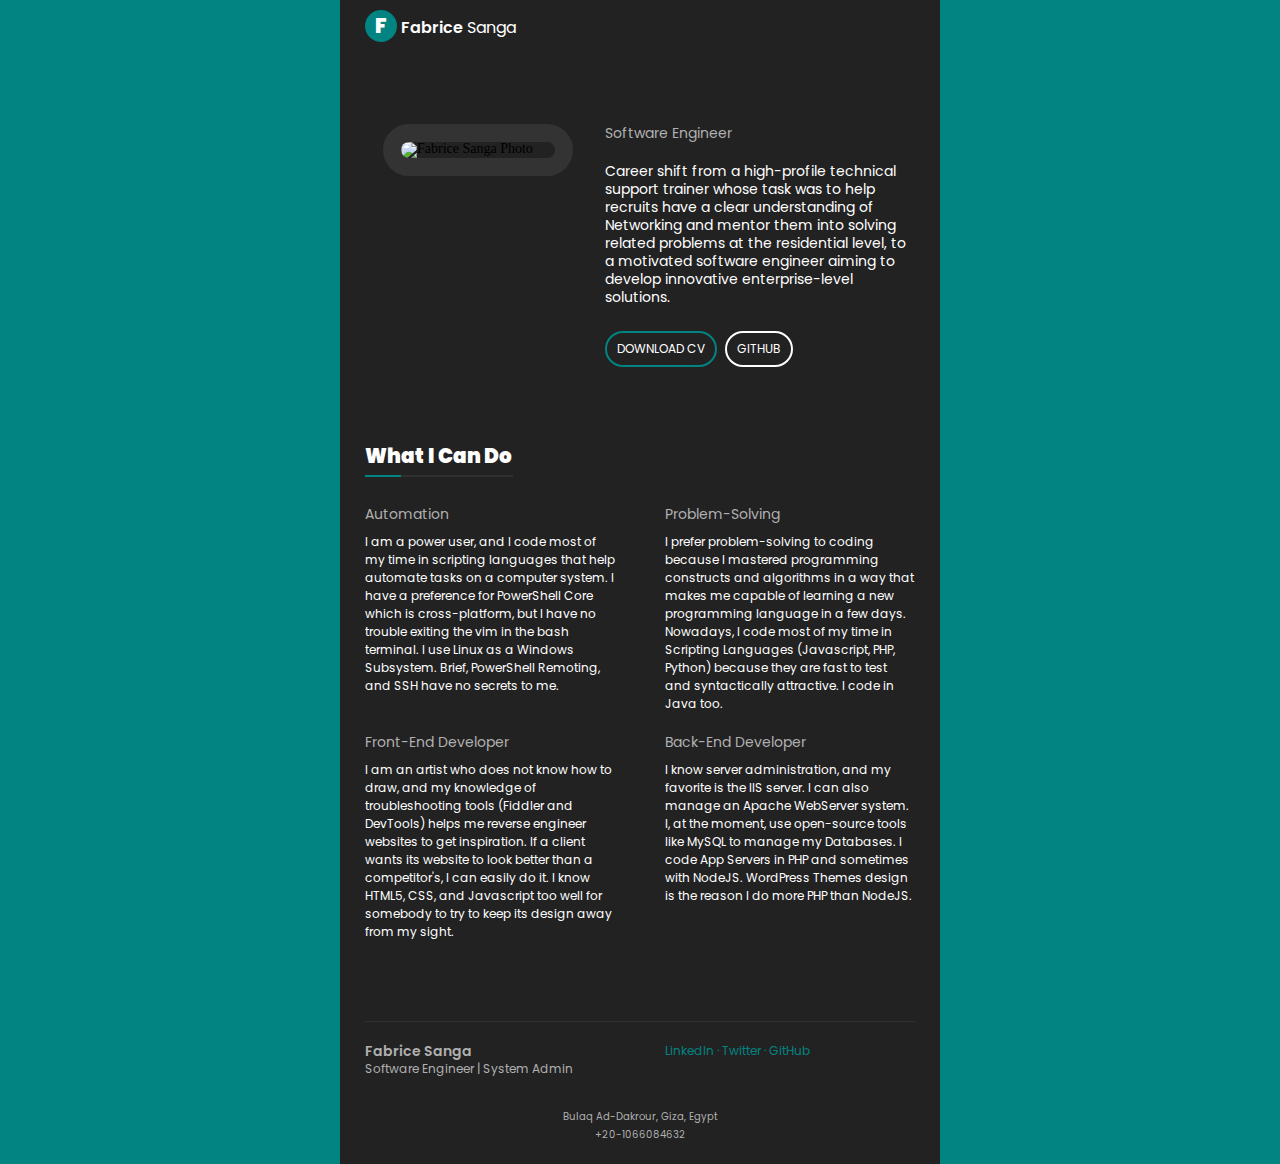
==== commit ac9d0471: "correct grammar mistake" ====
--- a/index.html
+++ b/index.html
@@ -87,5 +87,5 @@
       td.mj-full-width-mobile {
         width: auto !important;
       }
-    }</style><style type="text/css"></style></head><body style="word-spacing:normal;background-color:#028482;"><div style="background-color:#028482;"><!-- logo and navigation --><!--[if mso | IE]><table align="center" border="0" cellpadding="0" cellspacing="0" class="" role="presentation" style="width:600px;" width="600" bgcolor="#222222" ><tr><td style="line-height:0px;font-size:0px;mso-line-height-rule:exactly;"><![endif]--><div style="background:#222222;background-color:#222222;margin:0px auto;max-width:600px;"><table align="center" border="0" cellpadding="0" cellspacing="0" role="presentation" style="background:#222222;background-color:#222222;width:100%;"><tbody><tr><td style="direction:ltr;font-size:0px;padding:0px;text-align:center;"><!--[if mso | IE]><table role="presentation" border="0" cellpadding="0" cellspacing="0"><tr><td class="" style="vertical-align:top;width:600px;" ><![endif]--><div class="mj-column-per-100 mj-outlook-group-fix" style="font-size:0px;text-align:left;direction:ltr;display:inline-block;vertical-align:top;width:100%;"><table border="0" cellpadding="0" cellspacing="0" role="presentation" style="vertical-align:top;" width="100%"><tbody><tr><td align="left" style="font-size:0px;padding:10px 25px;word-break:break-word;"><div style="font-family:Poppins, Helvetica, sans-serif;font-size:14px;line-height:18px;text-align:left;color:#FFFFFF;"><mj-raw><span class="logo" style="display: inline-block; height: 32px; width: 32px; border-radius: 32px; text-align: center; font-size: 20px; font-weight: 900; background-color: #028482; line-height: 32px;">F</span> <span class="logo-first" style="font-size: 16px; font-weight: 600; line-height: 32px;">Fabrice</span> <span class="logo-last" style="font-size: 16px; font-weight: 400; line-height: 32px;">Sanga</span></mj-raw></div></td></tr><tr><td style="font-size:0px;word-break:break-word;"><div style="height:60px;line-height:60px;">&#8202;</div></td></tr></tbody></table></div><!--[if mso | IE]></td></tr></table><![endif]--></td></tr></tbody></table></div><!--[if mso | IE]></td></tr></table><![endif]--><!-- header --><!--[if mso | IE]><table align="center" border="0" cellpadding="0" cellspacing="0" class="" role="presentation" style="width:600px;" width="600" bgcolor="#222222" ><tr><td style="line-height:0px;font-size:0px;mso-line-height-rule:exactly;"><![endif]--><div style="background:#222222;background-color:#222222;margin:0px auto;max-width:600px;"><table align="center" border="0" cellpadding="0" cellspacing="0" role="presentation" style="background:#222222;background-color:#222222;width:100%;"><tbody><tr><td style="direction:ltr;font-size:0px;padding:0px;text-align:center;"><!--[if mso | IE]><table role="presentation" border="0" cellpadding="0" cellspacing="0"><tr><td class="" style="vertical-align:top;width:240px;" ><![endif]--><div class="mj-column-per-40 mj-outlook-group-fix" style="font-size:0px;text-align:left;direction:ltr;display:inline-block;vertical-align:top;width:100%;"><table border="0" cellpadding="0" cellspacing="0" role="presentation" style="vertical-align:top;" width="100%"><tbody><tr><td align="center" style="font-size:0px;padding:10px 25px;word-break:break-word;"><table border="0" cellpadding="0" cellspacing="0" role="presentation" style="border-collapse:collapse;border-spacing:0px;"><tbody><tr><td style="width:154px;"><img alt="Fabrice Sanga Photo" height="auto" src="https://scontent.fcai19-4.fna.fbcdn.net/v/t39.30808-6/279909776_166452925783562_8242125658078479_n.jpg?_nc_cat=108&ccb=1-6&_nc_sid=730e14&_nc_ohc=bB0Dq9Zxp_0AX-Oz7Be&_nc_ht=scontent.fcai19-4.fna&oh=00_AT_22acbAxPa-aqGJPfuUuxcHTNMVS7xv631z_WQnWZSJA&oe=627C12FE" style="border:18px solid #333333;border-radius:400px;display:block;outline:none;text-decoration:none;height:auto;width:100%;font-size:14px;" width="154"></td></tr></tbody></table></td></tr></tbody></table></div><!--[if mso | IE]></td><td class="" style="vertical-align:top;width:360px;" ><![endif]--><div class="mj-column-per-60 mj-outlook-group-fix" style="font-size:0px;text-align:left;direction:ltr;display:inline-block;vertical-align:top;width:100%;"><table border="0" cellpadding="0" cellspacing="0" role="presentation" style="vertical-align:top;" width="100%"><tbody><tr><td align="left" style="font-size:0px;padding:10px 25px;word-break:break-word;"><div style="font-family:Poppins, Helvetica, sans-serif;font-size:14px;line-height:18px;text-align:left;color:#B0B0B0;">Software Engineer</div></td></tr><tr><td align="left" style="font-size:0px;padding:10px 25px;word-break:break-word;"><div style="font-family:Poppins, Helvetica, sans-serif;font-size:14px;line-height:18px;text-align:left;color:#FFFFFF;">Career shift from a high-profile technical support trainer whose task was to help recruits have a clear understanding of Networking and mentor them into solving related problems at the residential level, to a motivated software engineer aiming to develop innovative enterprise-level solutions.</div></td></tr><tr><td align="left" class="btn" style="font-size:0px;padding:10px 25px;word-break:break-word;"><div style="font-family:Poppins, Helvetica, sans-serif;font-size:14px;line-height:18px;text-align:left;color:#FFFFFF;"><a class="btn-1" href="https://drive.google.com/uc?export=view&id=1aVGbghTwZn3V7sOzCn22mLXrdR4UVmZd" style="display: inline-block; text-decoration-style: none; font-size: 12px; color: #ffffff; height: 32px; line-height: 32px; border-radius: 32px; padding-left: 10px; padding-right: 10px; margin-top: 5px; text-decoration: none; border: 2px solid #028482;">DOWNLOAD CV</a>&nbsp;&nbsp;<a class="btn-2" href="https://github.com/sangafabrice" style="display: inline-block; text-decoration-style: none; font-size: 12px; color: #ffffff; height: 32px; line-height: 32px; border-radius: 32px; padding-left: 10px; padding-right: 10px; margin-top: 5px; text-decoration: none; border: 2px solid #FFFFFF;">GITHUB</a></div></td></tr></tbody></table></div><!--[if mso | IE]></td></tr></table><![endif]--></td></tr></tbody></table></div><!--[if mso | IE]></td></tr></table><![endif]--><!-- main --><!--[if mso | IE]><table align="center" border="0" cellpadding="0" cellspacing="0" class="" role="presentation" style="width:600px;" width="600" bgcolor="#222222" ><tr><td style="line-height:0px;font-size:0px;mso-line-height-rule:exactly;"><![endif]--><div style="background:#222222;background-color:#222222;margin:0px auto;max-width:600px;"><table align="center" border="0" cellpadding="0" cellspacing="0" role="presentation" style="background:#222222;background-color:#222222;width:100%;"><tbody><tr><td style="direction:ltr;font-size:0px;padding:0px;text-align:center;"><!--[if mso | IE]><table role="presentation" border="0" cellpadding="0" cellspacing="0"><tr><td class="" style="vertical-align:top;width:600px;" ><![endif]--><div class="mj-column-per-100 mj-outlook-group-fix" style="font-size:0px;text-align:left;direction:ltr;display:inline-block;vertical-align:top;width:100%;"><table border="0" cellpadding="0" cellspacing="0" role="presentation" style="vertical-align:top;" width="100%"><tbody><tr><td style="font-size:0px;word-break:break-word;"><div style="height:60px;line-height:60px;">&#8202;</div></td></tr><tr><td align="left" style="font-size:0px;padding:10px 25px;word-break:break-word;"><div style="font-family:Poppins, Helvetica, sans-serif;font-size:20px;font-weight:900;line-height:18px;text-align:left;color:#FFFFFF;"><span class="h1-u" style="padding-bottom: 5px; border-bottom: 2px solid #028482;">Wh</span><span class="h2-u" style="padding-bottom: 5px; border-bottom: 2px solid #303030;">at I Can Do</span></div></td></tr><tr><td style="font-size:0px;word-break:break-word;"><div style="height:20px;line-height:20px;">&#8202;</div></td></tr></tbody></table></div><!--[if mso | IE]></td></tr></table><![endif]--></td></tr></tbody></table></div><!--[if mso | IE]></td></tr></table><table align="center" border="0" cellpadding="0" cellspacing="0" class="" role="presentation" style="width:600px;" width="600" bgcolor="#222222" ><tr><td style="line-height:0px;font-size:0px;mso-line-height-rule:exactly;"><![endif]--><div style="background:#222222;background-color:#222222;margin:0px auto;max-width:600px;"><table align="center" border="0" cellpadding="0" cellspacing="0" role="presentation" style="background:#222222;background-color:#222222;width:100%;"><tbody><tr><td style="direction:ltr;font-size:0px;padding:0px;text-align:center;"><!--[if mso | IE]><table role="presentation" border="0" cellpadding="0" cellspacing="0"><tr><td class="" style="vertical-align:top;width:300px;" ><![endif]--><div class="mj-column-per-50 mj-outlook-group-fix" style="font-size:0px;text-align:left;direction:ltr;display:inline-block;vertical-align:top;width:100%;"><table border="0" cellpadding="0" cellspacing="0" role="presentation" style="vertical-align:top;" width="100%"><tbody><tr><td align="left" style="font-size:0px;padding:10px 25px;word-break:break-word;"><div style="font-family:Poppins, Helvetica, sans-serif;font-size:14px;line-height:18px;text-align:left;color:#B0B0B0;">Automation</div></td></tr><tr><td align="left" style="font-size:0px;padding:10px 25px;padding-top:0px;word-break:break-word;"><div style="font-family:Poppins, Helvetica, sans-serif;font-size:12px;line-height:18px;text-align:left;color:#FFFFFF;">I am a power user, and I code most of my time in scripting languages that help automate tasks on a computer system. I have a preference for PowerShell Core which is cross-platform, but I have no trouble exiting the vim in the bash terminal. I use Linux as Windows Subsystem. Brief, PowerShell Remoting, and SSH have no secrets to me.</div></td></tr></tbody></table></div><!--[if mso | IE]></td><td class="" style="vertical-align:top;width:300px;" ><![endif]--><div class="mj-column-per-50 mj-outlook-group-fix" style="font-size:0px;text-align:left;direction:ltr;display:inline-block;vertical-align:top;width:100%;"><table border="0" cellpadding="0" cellspacing="0" role="presentation" style="vertical-align:top;" width="100%"><tbody><tr><td align="left" style="font-size:0px;padding:10px 25px;word-break:break-word;"><div style="font-family:Poppins, Helvetica, sans-serif;font-size:14px;line-height:18px;text-align:left;color:#B0B0B0;">Problem-Solving</div></td></tr><tr><td align="left" style="font-size:0px;padding:10px 25px;padding-top:0px;word-break:break-word;"><div style="font-family:Poppins, Helvetica, sans-serif;font-size:12px;line-height:18px;text-align:left;color:#FFFFFF;">I prefer problem-solving to coding because I mastered programming constructs and algorithms in a way that makes me capable of learning a new programming language in a few days. Nowadays, I code most of my time in Scripting Languages (Javascript, PHP, Python) because they are fast to test and syntactically attractive. I code in Java too.</div></td></tr></tbody></table></div><!--[if mso | IE]></td></tr></table><![endif]--></td></tr></tbody></table></div><!--[if mso | IE]></td></tr></table><table align="center" border="0" cellpadding="0" cellspacing="0" class="" role="presentation" style="width:600px;" width="600" bgcolor="#222222" ><tr><td style="line-height:0px;font-size:0px;mso-line-height-rule:exactly;"><![endif]--><div style="background:#222222;background-color:#222222;margin:0px auto;max-width:600px;"><table align="center" border="0" cellpadding="0" cellspacing="0" role="presentation" style="background:#222222;background-color:#222222;width:100%;"><tbody><tr><td style="direction:ltr;font-size:0px;padding:0px;text-align:center;"><!--[if mso | IE]><table role="presentation" border="0" cellpadding="0" cellspacing="0"><tr><td class="" style="vertical-align:top;width:300px;" ><![endif]--><div class="mj-column-per-50 mj-outlook-group-fix" style="font-size:0px;text-align:left;direction:ltr;display:inline-block;vertical-align:top;width:100%;"><table border="0" cellpadding="0" cellspacing="0" role="presentation" style="vertical-align:top;" width="100%"><tbody><tr><td align="left" style="font-size:0px;padding:10px 25px;word-break:break-word;"><div style="font-family:Poppins, Helvetica, sans-serif;font-size:14px;line-height:18px;text-align:left;color:#B0B0B0;">Front-End Developer</div></td></tr><tr><td align="left" style="font-size:0px;padding:10px 25px;padding-top:0px;word-break:break-word;"><div style="font-family:Poppins, Helvetica, sans-serif;font-size:12px;line-height:18px;text-align:left;color:#FFFFFF;">I am an artist who does not know how to draw, and my knowledge of troubleshooting tools (Fiddler and DevTools) helps me reverse engineer websites to get inspiration. If a client wants its website to look better than a competitor's, I can easily do it. I know HTML5, CSS, and Javascript too well for somebody to try to keep its design away from my sight.</div></td></tr></tbody></table></div><!--[if mso | IE]></td><td class="" style="vertical-align:top;width:300px;" ><![endif]--><div class="mj-column-per-50 mj-outlook-group-fix" style="font-size:0px;text-align:left;direction:ltr;display:inline-block;vertical-align:top;width:100%;"><table border="0" cellpadding="0" cellspacing="0" role="presentation" style="vertical-align:top;" width="100%"><tbody><tr><td align="left" style="font-size:0px;padding:10px 25px;word-break:break-word;"><div style="font-family:Poppins, Helvetica, sans-serif;font-size:14px;line-height:18px;text-align:left;color:#B0B0B0;">Back-End Developer</div></td></tr><tr><td align="left" style="font-size:0px;padding:10px 25px;padding-top:0px;word-break:break-word;"><div style="font-family:Poppins, Helvetica, sans-serif;font-size:12px;line-height:18px;text-align:left;color:#FFFFFF;">I know server administration, and my favorite is the IIS server. I can also manage an Apache WebServer system. I, at the moment, use open-source tools like MySQL to manage my Databases. I code App Servers in PHP and sometimes with NodeJS. WordPress Themes design is the reason I do more PHP than NodeJS.</div></td></tr></tbody></table></div><!--[if mso | IE]></td></tr></table><![endif]--></td></tr></tbody></table></div><!--[if mso | IE]></td></tr></table><table align="center" border="0" cellpadding="0" cellspacing="0" class="" role="presentation" style="width:600px;" width="600" bgcolor="#222222" ><tr><td style="line-height:0px;font-size:0px;mso-line-height-rule:exactly;"><![endif]--><div style="background:#222222;background-color:#222222;margin:0px auto;max-width:600px;"><table align="center" border="0" cellpadding="0" cellspacing="0" role="presentation" style="background:#222222;background-color:#222222;width:100%;"><tbody><tr><td style="direction:ltr;font-size:0px;padding:0px;text-align:center;"><!--[if mso | IE]><table role="presentation" border="0" cellpadding="0" cellspacing="0"><tr><td class="" style="vertical-align:top;width:600px;" ><![endif]--><div class="mj-column-per-100 mj-outlook-group-fix" style="font-size:0px;text-align:left;direction:ltr;display:inline-block;vertical-align:top;width:100%;"><table border="0" cellpadding="0" cellspacing="0" role="presentation" style="vertical-align:top;" width="100%"><tbody><tr><td style="font-size:0px;word-break:break-word;"><div style="height:60px;line-height:60px;">&#8202;</div></td></tr></tbody></table></div><!--[if mso | IE]></td></tr></table><![endif]--></td></tr></tbody></table></div><!--[if mso | IE]></td></tr></table><![endif]--><!-- footer --><!--[if mso | IE]><table align="center" border="0" cellpadding="0" cellspacing="0" class="" role="presentation" style="width:600px;" width="600" bgcolor="#222222" ><tr><td style="line-height:0px;font-size:0px;mso-line-height-rule:exactly;"><![endif]--><div style="background:#222222;background-color:#222222;margin:0px auto;max-width:600px;"><table align="center" border="0" cellpadding="0" cellspacing="0" role="presentation" style="background:#222222;background-color:#222222;width:100%;"><tbody><tr><td style="direction:ltr;font-size:0px;padding:0px;text-align:center;"><!--[if mso | IE]><table role="presentation" border="0" cellpadding="0" cellspacing="0"><tr><td class="" style="vertical-align:top;width:600px;" ><![endif]--><div class="mj-column-per-100 mj-outlook-group-fix" style="font-size:0px;text-align:left;direction:ltr;display:inline-block;vertical-align:top;width:100%;"><table border="0" cellpadding="0" cellspacing="0" role="presentation" style="vertical-align:top;" width="100%"><tbody><tr><td align="center" style="font-size:0px;padding:10px 25px;word-break:break-word;"><p style="border-top:solid 1px #303030;font-size:1px;margin:0px auto;width:100%;"></p><!--[if mso | IE]><table align="center" border="0" cellpadding="0" cellspacing="0" style="border-top:solid 1px #303030;font-size:1px;margin:0px auto;width:550px;" role="presentation" width="550px" ><tr><td style="height:0;line-height:0;"> &nbsp;
+    }</style><style type="text/css"></style></head><body style="word-spacing:normal;background-color:#028482;"><div style="background-color:#028482;"><!-- logo and navigation --><!--[if mso | IE]><table align="center" border="0" cellpadding="0" cellspacing="0" class="" role="presentation" style="width:600px;" width="600" bgcolor="#222222" ><tr><td style="line-height:0px;font-size:0px;mso-line-height-rule:exactly;"><![endif]--><div style="background:#222222;background-color:#222222;margin:0px auto;max-width:600px;"><table align="center" border="0" cellpadding="0" cellspacing="0" role="presentation" style="background:#222222;background-color:#222222;width:100%;"><tbody><tr><td style="direction:ltr;font-size:0px;padding:0px;text-align:center;"><!--[if mso | IE]><table role="presentation" border="0" cellpadding="0" cellspacing="0"><tr><td class="" style="vertical-align:top;width:600px;" ><![endif]--><div class="mj-column-per-100 mj-outlook-group-fix" style="font-size:0px;text-align:left;direction:ltr;display:inline-block;vertical-align:top;width:100%;"><table border="0" cellpadding="0" cellspacing="0" role="presentation" style="vertical-align:top;" width="100%"><tbody><tr><td align="left" style="font-size:0px;padding:10px 25px;word-break:break-word;"><div style="font-family:Poppins, Helvetica, sans-serif;font-size:14px;line-height:18px;text-align:left;color:#FFFFFF;"><mj-raw><span class="logo" style="display: inline-block; height: 32px; width: 32px; border-radius: 32px; text-align: center; font-size: 20px; font-weight: 900; background-color: #028482; line-height: 32px;">F</span> <span class="logo-first" style="font-size: 16px; font-weight: 600; line-height: 32px;">Fabrice</span> <span class="logo-last" style="font-size: 16px; font-weight: 400; line-height: 32px;">Sanga</span></mj-raw></div></td></tr><tr><td style="font-size:0px;word-break:break-word;"><div style="height:60px;line-height:60px;">&#8202;</div></td></tr></tbody></table></div><!--[if mso | IE]></td></tr></table><![endif]--></td></tr></tbody></table></div><!--[if mso | IE]></td></tr></table><![endif]--><!-- header --><!--[if mso | IE]><table align="center" border="0" cellpadding="0" cellspacing="0" class="" role="presentation" style="width:600px;" width="600" bgcolor="#222222" ><tr><td style="line-height:0px;font-size:0px;mso-line-height-rule:exactly;"><![endif]--><div style="background:#222222;background-color:#222222;margin:0px auto;max-width:600px;"><table align="center" border="0" cellpadding="0" cellspacing="0" role="presentation" style="background:#222222;background-color:#222222;width:100%;"><tbody><tr><td style="direction:ltr;font-size:0px;padding:0px;text-align:center;"><!--[if mso | IE]><table role="presentation" border="0" cellpadding="0" cellspacing="0"><tr><td class="" style="vertical-align:top;width:240px;" ><![endif]--><div class="mj-column-per-40 mj-outlook-group-fix" style="font-size:0px;text-align:left;direction:ltr;display:inline-block;vertical-align:top;width:100%;"><table border="0" cellpadding="0" cellspacing="0" role="presentation" style="vertical-align:top;" width="100%"><tbody><tr><td align="center" style="font-size:0px;padding:10px 25px;word-break:break-word;"><table border="0" cellpadding="0" cellspacing="0" role="presentation" style="border-collapse:collapse;border-spacing:0px;"><tbody><tr><td style="width:154px;"><img alt="Fabrice Sanga Photo" height="auto" src="https://scontent.fcai19-4.fna.fbcdn.net/v/t39.30808-6/279909776_166452925783562_8242125658078479_n.jpg?_nc_cat=108&ccb=1-6&_nc_sid=730e14&_nc_ohc=bB0Dq9Zxp_0AX-Oz7Be&_nc_ht=scontent.fcai19-4.fna&oh=00_AT_22acbAxPa-aqGJPfuUuxcHTNMVS7xv631z_WQnWZSJA&oe=627C12FE" style="border:18px solid #333333;border-radius:400px;display:block;outline:none;text-decoration:none;height:auto;width:100%;font-size:14px;" width="154"></td></tr></tbody></table></td></tr></tbody></table></div><!--[if mso | IE]></td><td class="" style="vertical-align:top;width:360px;" ><![endif]--><div class="mj-column-per-60 mj-outlook-group-fix" style="font-size:0px;text-align:left;direction:ltr;display:inline-block;vertical-align:top;width:100%;"><table border="0" cellpadding="0" cellspacing="0" role="presentation" style="vertical-align:top;" width="100%"><tbody><tr><td align="left" style="font-size:0px;padding:10px 25px;word-break:break-word;"><div style="font-family:Poppins, Helvetica, sans-serif;font-size:14px;line-height:18px;text-align:left;color:#B0B0B0;">Software Engineer</div></td></tr><tr><td align="left" style="font-size:0px;padding:10px 25px;word-break:break-word;"><div style="font-family:Poppins, Helvetica, sans-serif;font-size:14px;line-height:18px;text-align:left;color:#FFFFFF;">Career shift from a high-profile technical support trainer whose task was to help recruits have a clear understanding of Networking and mentor them into solving related problems at the residential level, to a motivated software engineer aiming to develop innovative enterprise-level solutions.</div></td></tr><tr><td align="left" class="btn" style="font-size:0px;padding:10px 25px;word-break:break-word;"><div style="font-family:Poppins, Helvetica, sans-serif;font-size:14px;line-height:18px;text-align:left;color:#FFFFFF;"><a class="btn-1" href="https://drive.google.com/uc?export=view&id=1aVGbghTwZn3V7sOzCn22mLXrdR4UVmZd" style="display: inline-block; text-decoration-style: none; font-size: 12px; color: #ffffff; height: 32px; line-height: 32px; border-radius: 32px; padding-left: 10px; padding-right: 10px; margin-top: 5px; text-decoration: none; border: 2px solid #028482;">DOWNLOAD CV</a>&nbsp;&nbsp;<a class="btn-2" href="https://github.com/sangafabrice" style="display: inline-block; text-decoration-style: none; font-size: 12px; color: #ffffff; height: 32px; line-height: 32px; border-radius: 32px; padding-left: 10px; padding-right: 10px; margin-top: 5px; text-decoration: none; border: 2px solid #FFFFFF;">GITHUB</a></div></td></tr></tbody></table></div><!--[if mso | IE]></td></tr></table><![endif]--></td></tr></tbody></table></div><!--[if mso | IE]></td></tr></table><![endif]--><!-- main --><!--[if mso | IE]><table align="center" border="0" cellpadding="0" cellspacing="0" class="" role="presentation" style="width:600px;" width="600" bgcolor="#222222" ><tr><td style="line-height:0px;font-size:0px;mso-line-height-rule:exactly;"><![endif]--><div style="background:#222222;background-color:#222222;margin:0px auto;max-width:600px;"><table align="center" border="0" cellpadding="0" cellspacing="0" role="presentation" style="background:#222222;background-color:#222222;width:100%;"><tbody><tr><td style="direction:ltr;font-size:0px;padding:0px;text-align:center;"><!--[if mso | IE]><table role="presentation" border="0" cellpadding="0" cellspacing="0"><tr><td class="" style="vertical-align:top;width:600px;" ><![endif]--><div class="mj-column-per-100 mj-outlook-group-fix" style="font-size:0px;text-align:left;direction:ltr;display:inline-block;vertical-align:top;width:100%;"><table border="0" cellpadding="0" cellspacing="0" role="presentation" style="vertical-align:top;" width="100%"><tbody><tr><td style="font-size:0px;word-break:break-word;"><div style="height:60px;line-height:60px;">&#8202;</div></td></tr><tr><td align="left" style="font-size:0px;padding:10px 25px;word-break:break-word;"><div style="font-family:Poppins, Helvetica, sans-serif;font-size:20px;font-weight:900;line-height:18px;text-align:left;color:#FFFFFF;"><span class="h1-u" style="padding-bottom: 5px; border-bottom: 2px solid #028482;">Wh</span><span class="h2-u" style="padding-bottom: 5px; border-bottom: 2px solid #303030;">at I Can Do</span></div></td></tr><tr><td style="font-size:0px;word-break:break-word;"><div style="height:20px;line-height:20px;">&#8202;</div></td></tr></tbody></table></div><!--[if mso | IE]></td></tr></table><![endif]--></td></tr></tbody></table></div><!--[if mso | IE]></td></tr></table><table align="center" border="0" cellpadding="0" cellspacing="0" class="" role="presentation" style="width:600px;" width="600" bgcolor="#222222" ><tr><td style="line-height:0px;font-size:0px;mso-line-height-rule:exactly;"><![endif]--><div style="background:#222222;background-color:#222222;margin:0px auto;max-width:600px;"><table align="center" border="0" cellpadding="0" cellspacing="0" role="presentation" style="background:#222222;background-color:#222222;width:100%;"><tbody><tr><td style="direction:ltr;font-size:0px;padding:0px;text-align:center;"><!--[if mso | IE]><table role="presentation" border="0" cellpadding="0" cellspacing="0"><tr><td class="" style="vertical-align:top;width:300px;" ><![endif]--><div class="mj-column-per-50 mj-outlook-group-fix" style="font-size:0px;text-align:left;direction:ltr;display:inline-block;vertical-align:top;width:100%;"><table border="0" cellpadding="0" cellspacing="0" role="presentation" style="vertical-align:top;" width="100%"><tbody><tr><td align="left" style="font-size:0px;padding:10px 25px;word-break:break-word;"><div style="font-family:Poppins, Helvetica, sans-serif;font-size:14px;line-height:18px;text-align:left;color:#B0B0B0;">Automation</div></td></tr><tr><td align="left" style="font-size:0px;padding:10px 25px;padding-top:0px;word-break:break-word;"><div style="font-family:Poppins, Helvetica, sans-serif;font-size:12px;line-height:18px;text-align:left;color:#FFFFFF;">I am a power user, and I code most of my time in scripting languages that help automate tasks on a computer system. I have a preference for PowerShell Core which is cross-platform, but I have no trouble exiting the vim in the bash terminal. I use Linux as a Windows Subsystem. Brief, PowerShell Remoting, and SSH have no secrets to me.</div></td></tr></tbody></table></div><!--[if mso | IE]></td><td class="" style="vertical-align:top;width:300px;" ><![endif]--><div class="mj-column-per-50 mj-outlook-group-fix" style="font-size:0px;text-align:left;direction:ltr;display:inline-block;vertical-align:top;width:100%;"><table border="0" cellpadding="0" cellspacing="0" role="presentation" style="vertical-align:top;" width="100%"><tbody><tr><td align="left" style="font-size:0px;padding:10px 25px;word-break:break-word;"><div style="font-family:Poppins, Helvetica, sans-serif;font-size:14px;line-height:18px;text-align:left;color:#B0B0B0;">Problem-Solving</div></td></tr><tr><td align="left" style="font-size:0px;padding:10px 25px;padding-top:0px;word-break:break-word;"><div style="font-family:Poppins, Helvetica, sans-serif;font-size:12px;line-height:18px;text-align:left;color:#FFFFFF;">I prefer problem-solving to coding because I mastered programming constructs and algorithms in a way that makes me capable of learning a new programming language in a few days. Nowadays, I code most of my time in Scripting Languages (Javascript, PHP, Python) because they are fast to test and syntactically attractive. I code in Java too.</div></td></tr></tbody></table></div><!--[if mso | IE]></td></tr></table><![endif]--></td></tr></tbody></table></div><!--[if mso | IE]></td></tr></table><table align="center" border="0" cellpadding="0" cellspacing="0" class="" role="presentation" style="width:600px;" width="600" bgcolor="#222222" ><tr><td style="line-height:0px;font-size:0px;mso-line-height-rule:exactly;"><![endif]--><div style="background:#222222;background-color:#222222;margin:0px auto;max-width:600px;"><table align="center" border="0" cellpadding="0" cellspacing="0" role="presentation" style="background:#222222;background-color:#222222;width:100%;"><tbody><tr><td style="direction:ltr;font-size:0px;padding:0px;text-align:center;"><!--[if mso | IE]><table role="presentation" border="0" cellpadding="0" cellspacing="0"><tr><td class="" style="vertical-align:top;width:300px;" ><![endif]--><div class="mj-column-per-50 mj-outlook-group-fix" style="font-size:0px;text-align:left;direction:ltr;display:inline-block;vertical-align:top;width:100%;"><table border="0" cellpadding="0" cellspacing="0" role="presentation" style="vertical-align:top;" width="100%"><tbody><tr><td align="left" style="font-size:0px;padding:10px 25px;word-break:break-word;"><div style="font-family:Poppins, Helvetica, sans-serif;font-size:14px;line-height:18px;text-align:left;color:#B0B0B0;">Front-End Developer</div></td></tr><tr><td align="left" style="font-size:0px;padding:10px 25px;padding-top:0px;word-break:break-word;"><div style="font-family:Poppins, Helvetica, sans-serif;font-size:12px;line-height:18px;text-align:left;color:#FFFFFF;">I am an artist who does not know how to draw, and my knowledge of troubleshooting tools (Fiddler and DevTools) helps me reverse engineer websites to get inspiration. If a client wants its website to look better than a competitor's, I can easily do it. I know HTML5, CSS, and Javascript too well for somebody to try to keep its design away from my sight.</div></td></tr></tbody></table></div><!--[if mso | IE]></td><td class="" style="vertical-align:top;width:300px;" ><![endif]--><div class="mj-column-per-50 mj-outlook-group-fix" style="font-size:0px;text-align:left;direction:ltr;display:inline-block;vertical-align:top;width:100%;"><table border="0" cellpadding="0" cellspacing="0" role="presentation" style="vertical-align:top;" width="100%"><tbody><tr><td align="left" style="font-size:0px;padding:10px 25px;word-break:break-word;"><div style="font-family:Poppins, Helvetica, sans-serif;font-size:14px;line-height:18px;text-align:left;color:#B0B0B0;">Back-End Developer</div></td></tr><tr><td align="left" style="font-size:0px;padding:10px 25px;padding-top:0px;word-break:break-word;"><div style="font-family:Poppins, Helvetica, sans-serif;font-size:12px;line-height:18px;text-align:left;color:#FFFFFF;">I know server administration, and my favorite is the IIS server. I can also manage an Apache WebServer system. I, at the moment, use open-source tools like MySQL to manage my Databases. I code App Servers in PHP and sometimes with NodeJS. WordPress Themes design is the reason I do more PHP than NodeJS.</div></td></tr></tbody></table></div><!--[if mso | IE]></td></tr></table><![endif]--></td></tr></tbody></table></div><!--[if mso | IE]></td></tr></table><table align="center" border="0" cellpadding="0" cellspacing="0" class="" role="presentation" style="width:600px;" width="600" bgcolor="#222222" ><tr><td style="line-height:0px;font-size:0px;mso-line-height-rule:exactly;"><![endif]--><div style="background:#222222;background-color:#222222;margin:0px auto;max-width:600px;"><table align="center" border="0" cellpadding="0" cellspacing="0" role="presentation" style="background:#222222;background-color:#222222;width:100%;"><tbody><tr><td style="direction:ltr;font-size:0px;padding:0px;text-align:center;"><!--[if mso | IE]><table role="presentation" border="0" cellpadding="0" cellspacing="0"><tr><td class="" style="vertical-align:top;width:600px;" ><![endif]--><div class="mj-column-per-100 mj-outlook-group-fix" style="font-size:0px;text-align:left;direction:ltr;display:inline-block;vertical-align:top;width:100%;"><table border="0" cellpadding="0" cellspacing="0" role="presentation" style="vertical-align:top;" width="100%"><tbody><tr><td style="font-size:0px;word-break:break-word;"><div style="height:60px;line-height:60px;">&#8202;</div></td></tr></tbody></table></div><!--[if mso | IE]></td></tr></table><![endif]--></td></tr></tbody></table></div><!--[if mso | IE]></td></tr></table><![endif]--><!-- footer --><!--[if mso | IE]><table align="center" border="0" cellpadding="0" cellspacing="0" class="" role="presentation" style="width:600px;" width="600" bgcolor="#222222" ><tr><td style="line-height:0px;font-size:0px;mso-line-height-rule:exactly;"><![endif]--><div style="background:#222222;background-color:#222222;margin:0px auto;max-width:600px;"><table align="center" border="0" cellpadding="0" cellspacing="0" role="presentation" style="background:#222222;background-color:#222222;width:100%;"><tbody><tr><td style="direction:ltr;font-size:0px;padding:0px;text-align:center;"><!--[if mso | IE]><table role="presentation" border="0" cellpadding="0" cellspacing="0"><tr><td class="" style="vertical-align:top;width:600px;" ><![endif]--><div class="mj-column-per-100 mj-outlook-group-fix" style="font-size:0px;text-align:left;direction:ltr;display:inline-block;vertical-align:top;width:100%;"><table border="0" cellpadding="0" cellspacing="0" role="presentation" style="vertical-align:top;" width="100%"><tbody><tr><td align="center" style="font-size:0px;padding:10px 25px;word-break:break-word;"><p style="border-top:solid 1px #303030;font-size:1px;margin:0px auto;width:100%;"></p><!--[if mso | IE]><table align="center" border="0" cellpadding="0" cellspacing="0" style="border-top:solid 1px #303030;font-size:1px;margin:0px auto;width:550px;" role="presentation" width="550px" ><tr><td style="height:0;line-height:0;"> &nbsp;
 </td></tr></table><![endif]--></td></tr></tbody></table></div><!--[if mso | IE]></td></tr></table><![endif]--></td></tr></tbody></table></div><!--[if mso | IE]></td></tr></table><table align="center" border="0" cellpadding="0" cellspacing="0" class="" role="presentation" style="width:600px;" width="600" bgcolor="#222222" ><tr><td style="line-height:0px;font-size:0px;mso-line-height-rule:exactly;"><![endif]--><div style="background:#222222;background-color:#222222;margin:0px auto;max-width:600px;"><table align="center" border="0" cellpadding="0" cellspacing="0" role="presentation" style="background:#222222;background-color:#222222;width:100%;"><tbody><tr><td style="direction:ltr;font-size:0px;padding:0px;text-align:center;"><!--[if mso | IE]><table role="presentation" border="0" cellpadding="0" cellspacing="0"><tr><td class="" style="vertical-align:top;width:300px;" ><![endif]--><div class="mj-column-per-50 mj-outlook-group-fix" style="font-size:0px;text-align:left;direction:ltr;display:inline-block;vertical-align:top;width:100%;"><table border="0" cellpadding="0" cellspacing="0" role="presentation" style="vertical-align:top;" width="100%"><tbody><tr><td align="left" style="font-size:0px;padding:10px 25px;padding-bottom:0px;word-break:break-word;"><div style="font-family:Poppins, Helvetica, sans-serif;font-size:14px;font-weight:600;line-height:18px;text-align:left;color:#B0B0B0;">Fabrice Sanga</div></td></tr><tr><td align="left" style="font-size:0px;padding:10px 25px;padding-top:0px;word-break:break-word;"><div style="font-family:Poppins, Helvetica, sans-serif;font-size:12px;font-weight:400;line-height:18px;text-align:left;color:#B0B0B0;">Software Engineer | System Admin</div></td></tr></tbody></table></div><!--[if mso | IE]></td><td class="" style="vertical-align:top;width:300px;" ><![endif]--><div class="mj-column-per-50 mj-outlook-group-fix" style="font-size:0px;text-align:left;direction:ltr;display:inline-block;vertical-align:top;width:100%;"><table border="0" cellpadding="0" cellspacing="0" role="presentation" style="vertical-align:top;" width="100%"><tbody><tr><td align="left" style="font-size:0px;padding:10px 25px;word-break:break-word;"><div style="font-family:Poppins, Helvetica, sans-serif;font-size:12px;line-height:18px;text-align:left;color:#028482;"><a class="social" href="https://www.linkedin.com/in/sanga-fabrice" style="color: inherit; text-decoration: none;">LinkedIn</a> &middot; <a class="social" href="https://twitter.com/fabrice_sanga" style="color: inherit; text-decoration: none;">Twitter</a> &middot; <a class="social" href="https://github.com/sangafabrice" style="color: inherit; text-decoration: none;">GitHub</a></div></td></tr></tbody></table></div><!--[if mso | IE]></td></tr></table><![endif]--></td></tr></tbody></table></div><!--[if mso | IE]></td></tr></table><table align="center" border="0" cellpadding="0" cellspacing="0" class="" role="presentation" style="width:600px;" width="600" bgcolor="#222222" ><tr><td style="line-height:0px;font-size:0px;mso-line-height-rule:exactly;"><![endif]--><div style="background:#222222;background-color:#222222;margin:0px auto;max-width:600px;"><table align="center" border="0" cellpadding="0" cellspacing="0" role="presentation" style="background:#222222;background-color:#222222;width:100%;"><tbody><tr><td style="direction:ltr;font-size:0px;padding:0px;text-align:center;"><!--[if mso | IE]><table role="presentation" border="0" cellpadding="0" cellspacing="0"><tr><td class="" style="vertical-align:top;width:600px;" ><![endif]--><div class="mj-column-per-100 mj-outlook-group-fix" style="font-size:0px;text-align:left;direction:ltr;display:inline-block;vertical-align:top;width:100%;"><table border="0" cellpadding="0" cellspacing="0" role="presentation" style="vertical-align:top;" width="100%"><tbody><tr><td style="font-size:0px;word-break:break-word;"><div style="height:20px;line-height:20px;">&#8202;</div></td></tr><tr><td align="center" style="font-size:0px;padding:10px 25px;padding-top:0px;padding-bottom:0px;word-break:break-word;"><div style="font-family:Poppins, Helvetica, sans-serif;font-size:10px;font-weight:400;line-height:18px;text-align:center;color:#B0B0B0;">Bulaq Ad-Dakrour, Giza, Egypt</div></td></tr><tr><td align="center" style="font-size:0px;padding:10px 25px;padding-top:0px;word-break:break-word;"><div style="font-family:Poppins, Helvetica, sans-serif;font-size:10px;font-weight:400;line-height:18px;text-align:center;color:#B0B0B0;"><a class="social" style="color: inherit; text-decoration: none;">+20-1066084632</a></div></td></tr><tr><td style="font-size:0px;word-break:break-word;"><div style="height:10px;line-height:10px;">&#8202;</div></td></tr></tbody></table></div><!--[if mso | IE]></td></tr></table><![endif]--></td></tr></tbody></table></div><!--[if mso | IE]></td></tr></table><![endif]--></div></body></html>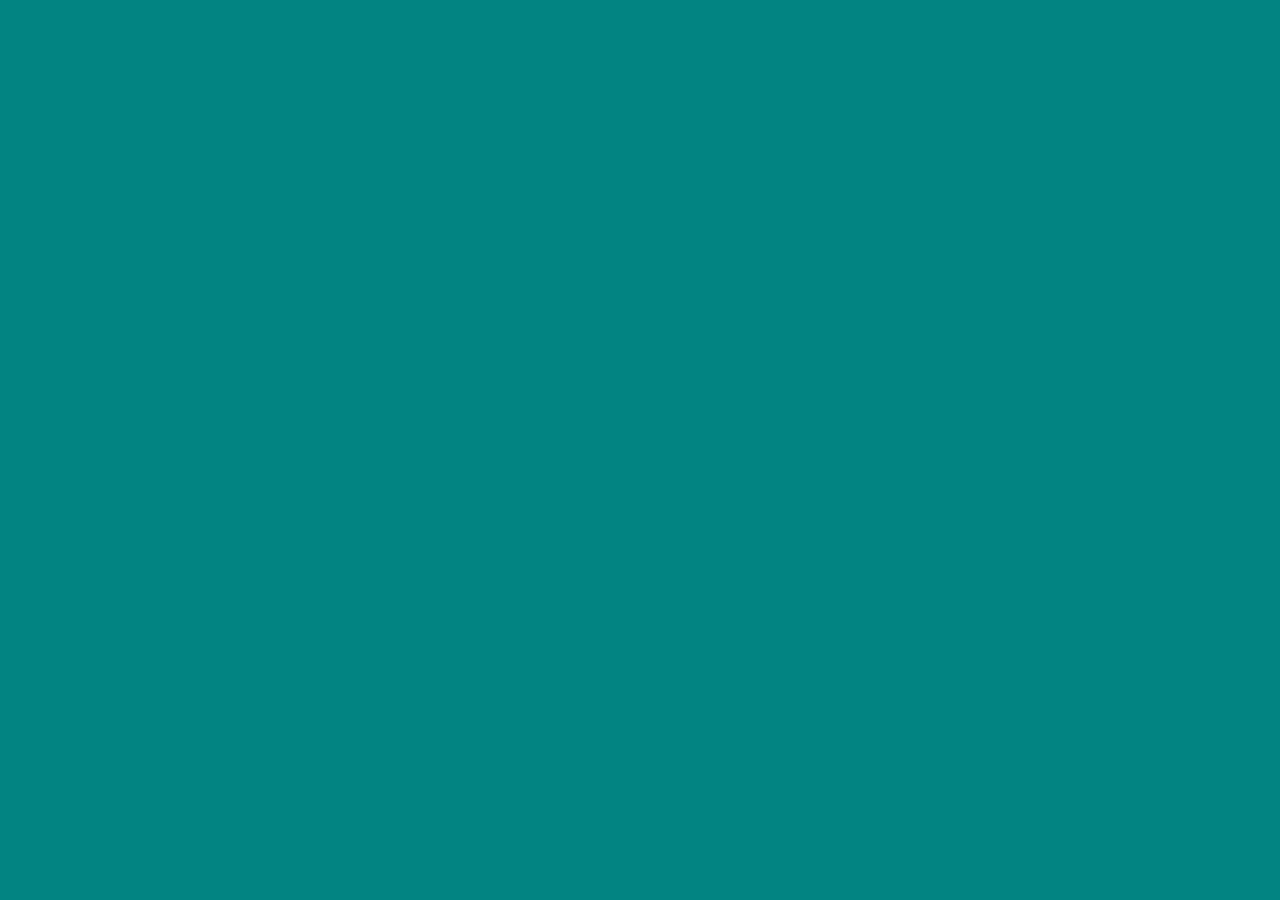
==== commit a1755b28: "Update index.html" ====
--- a/index.html
+++ b/index.html
@@ -1,4 +1,14 @@
-<!doctype html><html xmlns="http://www.w3.org/1999/xhtml" xmlns:v="urn:schemas-microsoft-com:vml" xmlns:o="urn:schemas-microsoft-com:office:office"><head><title></title><!--[if !mso]><!--><meta http-equiv="X-UA-Compatible" content="IE=edge"><!--<![endif]--><meta http-equiv="Content-Type" content="text/html; charset=UTF-8"><meta name="viewport" content="width=device-width,initial-scale=1"><style type="text/css">#outlook a {
+<!doctype html>
+<html lang="en-US" xmlns="http://www.w3.org/1999/xhtml" xmlns:v="urn:schemas-microsoft-com:vml"
+  xmlns:o="urn:schemas-microsoft-com:office:office">
+
+<head>
+  <title>Fabrice Sanga Resume</title><!--[if !mso]><!-->
+  <meta http-equiv="X-UA-Compatible" content="IE=edge"><!--<![endif]-->
+  <meta http-equiv="Content-Type" content="text/html; charset=UTF-8">
+  <meta name="viewport" content="width=device-width,initial-scale=1">
+  <style type="text/css">
+    #outlook a {
       padding: 0;
     }
 
@@ -28,7 +38,8 @@
     p {
       display: block;
       margin: 13px 0;
-    }</style><!--[if mso]>
+    }
+  </style><!--[if mso]>
     <noscript>
     <xml>
     <o:OfficeDocumentSettings>
@@ -41,7 +52,14 @@
     <style type="text/css">
       .mj-outlook-group-fix { width:100% !important; }
     </style>
-    <![endif]--><!--[if !mso]><!--><link href="https://fonts.googleapis.com/css2?family=Poppins:wght@200;400;600;900&display=swap" rel="stylesheet" type="text/css"><style type="text/css">@import url(https://fonts.googleapis.com/css2?family=Poppins:wght@200;400;600;900&display=swap);</style><!--<![endif]--><style type="text/css">@media only screen and (min-width:480px) {
+    <![endif]--><!--[if !mso]><!-->
+  <link href="https://fonts.googleapis.com/css2?family=Poppins:wght@200;400;600;900&display=swap" rel="stylesheet"
+    type="text/css">
+  <style type="text/css">
+    @import url(https://fonts.googleapis.com/css2?family=Poppins:wght@200;400;600;900&display=swap);
+  </style><!--<![endif]-->
+  <style type="text/css">
+    @media only screen and (min-width:480px) {
       .mj-column-per-100 {
         width: 100% !important;
         max-width: 100%;
@@ -61,7 +79,10 @@
         width: 50% !important;
         max-width: 50%;
       }
-    }</style><style media="screen and (min-width:480px)">.moz-text-html .mj-column-per-100 {
+    }
+  </style>
+  <style media="screen and (min-width:480px)">
+    .moz-text-html .mj-column-per-100 {
       width: 100% !important;
       max-width: 100%;
     }
@@ -79,7 +100,10 @@
     .moz-text-html .mj-column-per-50 {
       width: 50% !important;
       max-width: 50%;
-    }</style><style type="text/css">@media only screen and (max-width:480px) {
+    }
+  </style>
+  <style type="text/css">
+    @media only screen and (max-width:480px) {
       table.mj-full-width-mobile {
         width: 100% !important;
       }
@@ -87,5 +111,26 @@
       td.mj-full-width-mobile {
         width: auto !important;
       }
-    }</style><style type="text/css"></style></head><body style="word-spacing:normal;background-color:#028482;"><div style="background-color:#028482;"><!-- logo and navigation --><!--[if mso | IE]><table align="center" border="0" cellpadding="0" cellspacing="0" class="" role="presentation" style="width:600px;" width="600" bgcolor="#222222" ><tr><td style="line-height:0px;font-size:0px;mso-line-height-rule:exactly;"><![endif]--><div style="background:#222222;background-color:#222222;margin:0px auto;max-width:600px;"><table align="center" border="0" cellpadding="0" cellspacing="0" role="presentation" style="background:#222222;background-color:#222222;width:100%;"><tbody><tr><td style="direction:ltr;font-size:0px;padding:0px;text-align:center;"><!--[if mso | IE]><table role="presentation" border="0" cellpadding="0" cellspacing="0"><tr><td class="" style="vertical-align:top;width:600px;" ><![endif]--><div class="mj-column-per-100 mj-outlook-group-fix" style="font-size:0px;text-align:left;direction:ltr;display:inline-block;vertical-align:top;width:100%;"><table border="0" cellpadding="0" cellspacing="0" role="presentation" style="vertical-align:top;" width="100%"><tbody><tr><td align="left" style="font-size:0px;padding:10px 25px;word-break:break-word;"><div style="font-family:Poppins, Helvetica, sans-serif;font-size:14px;line-height:18px;text-align:left;color:#FFFFFF;"><mj-raw><span class="logo" style="display: inline-block; height: 32px; width: 32px; border-radius: 32px; text-align: center; font-size: 20px; font-weight: 900; background-color: #028482; line-height: 32px;">F</span> <span class="logo-first" style="font-size: 16px; font-weight: 600; line-height: 32px;">Fabrice</span> <span class="logo-last" style="font-size: 16px; font-weight: 400; line-height: 32px;">Sanga</span></mj-raw></div></td></tr><tr><td style="font-size:0px;word-break:break-word;"><div style="height:60px;line-height:60px;">&#8202;</div></td></tr></tbody></table></div><!--[if mso | IE]></td></tr></table><![endif]--></td></tr></tbody></table></div><!--[if mso | IE]></td></tr></table><![endif]--><!-- header --><!--[if mso | IE]><table align="center" border="0" cellpadding="0" cellspacing="0" class="" role="presentation" style="width:600px;" width="600" bgcolor="#222222" ><tr><td style="line-height:0px;font-size:0px;mso-line-height-rule:exactly;"><![endif]--><div style="background:#222222;background-color:#222222;margin:0px auto;max-width:600px;"><table align="center" border="0" cellpadding="0" cellspacing="0" role="presentation" style="background:#222222;background-color:#222222;width:100%;"><tbody><tr><td style="direction:ltr;font-size:0px;padding:0px;text-align:center;"><!--[if mso | IE]><table role="presentation" border="0" cellpadding="0" cellspacing="0"><tr><td class="" style="vertical-align:top;width:240px;" ><![endif]--><div class="mj-column-per-40 mj-outlook-group-fix" style="font-size:0px;text-align:left;direction:ltr;display:inline-block;vertical-align:top;width:100%;"><table border="0" cellpadding="0" cellspacing="0" role="presentation" style="vertical-align:top;" width="100%"><tbody><tr><td align="center" style="font-size:0px;padding:10px 25px;word-break:break-word;"><table border="0" cellpadding="0" cellspacing="0" role="presentation" style="border-collapse:collapse;border-spacing:0px;"><tbody><tr><td style="width:154px;"><img alt="Fabrice Sanga Photo" height="auto" src="https://scontent.fcai19-4.fna.fbcdn.net/v/t39.30808-6/279909776_166452925783562_8242125658078479_n.jpg?_nc_cat=108&ccb=1-6&_nc_sid=730e14&_nc_ohc=bB0Dq9Zxp_0AX-Oz7Be&_nc_ht=scontent.fcai19-4.fna&oh=00_AT_22acbAxPa-aqGJPfuUuxcHTNMVS7xv631z_WQnWZSJA&oe=627C12FE" style="border:18px solid #333333;border-radius:400px;display:block;outline:none;text-decoration:none;height:auto;width:100%;font-size:14px;" width="154"></td></tr></tbody></table></td></tr></tbody></table></div><!--[if mso | IE]></td><td class="" style="vertical-align:top;width:360px;" ><![endif]--><div class="mj-column-per-60 mj-outlook-group-fix" style="font-size:0px;text-align:left;direction:ltr;display:inline-block;vertical-align:top;width:100%;"><table border="0" cellpadding="0" cellspacing="0" role="presentation" style="vertical-align:top;" width="100%"><tbody><tr><td align="left" style="font-size:0px;padding:10px 25px;word-break:break-word;"><div style="font-family:Poppins, Helvetica, sans-serif;font-size:14px;line-height:18px;text-align:left;color:#B0B0B0;">Software Engineer</div></td></tr><tr><td align="left" style="font-size:0px;padding:10px 25px;word-break:break-word;"><div style="font-family:Poppins, Helvetica, sans-serif;font-size:14px;line-height:18px;text-align:left;color:#FFFFFF;">Career shift from a high-profile technical support trainer whose task was to help recruits have a clear understanding of Networking and mentor them into solving related problems at the residential level, to a motivated software engineer aiming to develop innovative enterprise-level solutions.</div></td></tr><tr><td align="left" class="btn" style="font-size:0px;padding:10px 25px;word-break:break-word;"><div style="font-family:Poppins, Helvetica, sans-serif;font-size:14px;line-height:18px;text-align:left;color:#FFFFFF;"><a class="btn-1" href="https://drive.google.com/uc?export=view&id=1aVGbghTwZn3V7sOzCn22mLXrdR4UVmZd" style="display: inline-block; text-decoration-style: none; font-size: 12px; color: #ffffff; height: 32px; line-height: 32px; border-radius: 32px; padding-left: 10px; padding-right: 10px; margin-top: 5px; text-decoration: none; border: 2px solid #028482;">DOWNLOAD CV</a>&nbsp;&nbsp;<a class="btn-2" href="https://github.com/sangafabrice" style="display: inline-block; text-decoration-style: none; font-size: 12px; color: #ffffff; height: 32px; line-height: 32px; border-radius: 32px; padding-left: 10px; padding-right: 10px; margin-top: 5px; text-decoration: none; border: 2px solid #FFFFFF;">GITHUB</a></div></td></tr></tbody></table></div><!--[if mso | IE]></td></tr></table><![endif]--></td></tr></tbody></table></div><!--[if mso | IE]></td></tr></table><![endif]--><!-- main --><!--[if mso | IE]><table align="center" border="0" cellpadding="0" cellspacing="0" class="" role="presentation" style="width:600px;" width="600" bgcolor="#222222" ><tr><td style="line-height:0px;font-size:0px;mso-line-height-rule:exactly;"><![endif]--><div style="background:#222222;background-color:#222222;margin:0px auto;max-width:600px;"><table align="center" border="0" cellpadding="0" cellspacing="0" role="presentation" style="background:#222222;background-color:#222222;width:100%;"><tbody><tr><td style="direction:ltr;font-size:0px;padding:0px;text-align:center;"><!--[if mso | IE]><table role="presentation" border="0" cellpadding="0" cellspacing="0"><tr><td class="" style="vertical-align:top;width:600px;" ><![endif]--><div class="mj-column-per-100 mj-outlook-group-fix" style="font-size:0px;text-align:left;direction:ltr;display:inline-block;vertical-align:top;width:100%;"><table border="0" cellpadding="0" cellspacing="0" role="presentation" style="vertical-align:top;" width="100%"><tbody><tr><td style="font-size:0px;word-break:break-word;"><div style="height:60px;line-height:60px;">&#8202;</div></td></tr><tr><td align="left" style="font-size:0px;padding:10px 25px;word-break:break-word;"><div style="font-family:Poppins, Helvetica, sans-serif;font-size:20px;font-weight:900;line-height:18px;text-align:left;color:#FFFFFF;"><span class="h1-u" style="padding-bottom: 5px; border-bottom: 2px solid #028482;">Wh</span><span class="h2-u" style="padding-bottom: 5px; border-bottom: 2px solid #303030;">at I Can Do</span></div></td></tr><tr><td style="font-size:0px;word-break:break-word;"><div style="height:20px;line-height:20px;">&#8202;</div></td></tr></tbody></table></div><!--[if mso | IE]></td></tr></table><![endif]--></td></tr></tbody></table></div><!--[if mso | IE]></td></tr></table><table align="center" border="0" cellpadding="0" cellspacing="0" class="" role="presentation" style="width:600px;" width="600" bgcolor="#222222" ><tr><td style="line-height:0px;font-size:0px;mso-line-height-rule:exactly;"><![endif]--><div style="background:#222222;background-color:#222222;margin:0px auto;max-width:600px;"><table align="center" border="0" cellpadding="0" cellspacing="0" role="presentation" style="background:#222222;background-color:#222222;width:100%;"><tbody><tr><td style="direction:ltr;font-size:0px;padding:0px;text-align:center;"><!--[if mso | IE]><table role="presentation" border="0" cellpadding="0" cellspacing="0"><tr><td class="" style="vertical-align:top;width:300px;" ><![endif]--><div class="mj-column-per-50 mj-outlook-group-fix" style="font-size:0px;text-align:left;direction:ltr;display:inline-block;vertical-align:top;width:100%;"><table border="0" cellpadding="0" cellspacing="0" role="presentation" style="vertical-align:top;" width="100%"><tbody><tr><td align="left" style="font-size:0px;padding:10px 25px;word-break:break-word;"><div style="font-family:Poppins, Helvetica, sans-serif;font-size:14px;line-height:18px;text-align:left;color:#B0B0B0;">Automation</div></td></tr><tr><td align="left" style="font-size:0px;padding:10px 25px;padding-top:0px;word-break:break-word;"><div style="font-family:Poppins, Helvetica, sans-serif;font-size:12px;line-height:18px;text-align:left;color:#FFFFFF;">I am a power user, and I code most of my time in scripting languages that help automate tasks on a computer system. I have a preference for PowerShell Core which is cross-platform, but I have no trouble exiting the vim in the bash terminal. I use Linux as a Windows Subsystem. Brief, PowerShell Remoting, and SSH have no secrets to me.</div></td></tr></tbody></table></div><!--[if mso | IE]></td><td class="" style="vertical-align:top;width:300px;" ><![endif]--><div class="mj-column-per-50 mj-outlook-group-fix" style="font-size:0px;text-align:left;direction:ltr;display:inline-block;vertical-align:top;width:100%;"><table border="0" cellpadding="0" cellspacing="0" role="presentation" style="vertical-align:top;" width="100%"><tbody><tr><td align="left" style="font-size:0px;padding:10px 25px;word-break:break-word;"><div style="font-family:Poppins, Helvetica, sans-serif;font-size:14px;line-height:18px;text-align:left;color:#B0B0B0;">Problem-Solving</div></td></tr><tr><td align="left" style="font-size:0px;padding:10px 25px;padding-top:0px;word-break:break-word;"><div style="font-family:Poppins, Helvetica, sans-serif;font-size:12px;line-height:18px;text-align:left;color:#FFFFFF;">I prefer problem-solving to coding because I mastered programming constructs and algorithms in a way that makes me capable of learning a new programming language in a few days. Nowadays, I code most of my time in Scripting Languages (Javascript, PHP, Python) because they are fast to test and syntactically attractive. I code in Java too.</div></td></tr></tbody></table></div><!--[if mso | IE]></td></tr></table><![endif]--></td></tr></tbody></table></div><!--[if mso | IE]></td></tr></table><table align="center" border="0" cellpadding="0" cellspacing="0" class="" role="presentation" style="width:600px;" width="600" bgcolor="#222222" ><tr><td style="line-height:0px;font-size:0px;mso-line-height-rule:exactly;"><![endif]--><div style="background:#222222;background-color:#222222;margin:0px auto;max-width:600px;"><table align="center" border="0" cellpadding="0" cellspacing="0" role="presentation" style="background:#222222;background-color:#222222;width:100%;"><tbody><tr><td style="direction:ltr;font-size:0px;padding:0px;text-align:center;"><!--[if mso | IE]><table role="presentation" border="0" cellpadding="0" cellspacing="0"><tr><td class="" style="vertical-align:top;width:300px;" ><![endif]--><div class="mj-column-per-50 mj-outlook-group-fix" style="font-size:0px;text-align:left;direction:ltr;display:inline-block;vertical-align:top;width:100%;"><table border="0" cellpadding="0" cellspacing="0" role="presentation" style="vertical-align:top;" width="100%"><tbody><tr><td align="left" style="font-size:0px;padding:10px 25px;word-break:break-word;"><div style="font-family:Poppins, Helvetica, sans-serif;font-size:14px;line-height:18px;text-align:left;color:#B0B0B0;">Front-End Developer</div></td></tr><tr><td align="left" style="font-size:0px;padding:10px 25px;padding-top:0px;word-break:break-word;"><div style="font-family:Poppins, Helvetica, sans-serif;font-size:12px;line-height:18px;text-align:left;color:#FFFFFF;">I am an artist who does not know how to draw, and my knowledge of troubleshooting tools (Fiddler and DevTools) helps me reverse engineer websites to get inspiration. If a client wants its website to look better than a competitor's, I can easily do it. I know HTML5, CSS, and Javascript too well for somebody to try to keep its design away from my sight.</div></td></tr></tbody></table></div><!--[if mso | IE]></td><td class="" style="vertical-align:top;width:300px;" ><![endif]--><div class="mj-column-per-50 mj-outlook-group-fix" style="font-size:0px;text-align:left;direction:ltr;display:inline-block;vertical-align:top;width:100%;"><table border="0" cellpadding="0" cellspacing="0" role="presentation" style="vertical-align:top;" width="100%"><tbody><tr><td align="left" style="font-size:0px;padding:10px 25px;word-break:break-word;"><div style="font-family:Poppins, Helvetica, sans-serif;font-size:14px;line-height:18px;text-align:left;color:#B0B0B0;">Back-End Developer</div></td></tr><tr><td align="left" style="font-size:0px;padding:10px 25px;padding-top:0px;word-break:break-word;"><div style="font-family:Poppins, Helvetica, sans-serif;font-size:12px;line-height:18px;text-align:left;color:#FFFFFF;">I know server administration, and my favorite is the IIS server. I can also manage an Apache WebServer system. I, at the moment, use open-source tools like MySQL to manage my Databases. I code App Servers in PHP and sometimes with NodeJS. WordPress Themes design is the reason I do more PHP than NodeJS.</div></td></tr></tbody></table></div><!--[if mso | IE]></td></tr></table><![endif]--></td></tr></tbody></table></div><!--[if mso | IE]></td></tr></table><table align="center" border="0" cellpadding="0" cellspacing="0" class="" role="presentation" style="width:600px;" width="600" bgcolor="#222222" ><tr><td style="line-height:0px;font-size:0px;mso-line-height-rule:exactly;"><![endif]--><div style="background:#222222;background-color:#222222;margin:0px auto;max-width:600px;"><table align="center" border="0" cellpadding="0" cellspacing="0" role="presentation" style="background:#222222;background-color:#222222;width:100%;"><tbody><tr><td style="direction:ltr;font-size:0px;padding:0px;text-align:center;"><!--[if mso | IE]><table role="presentation" border="0" cellpadding="0" cellspacing="0"><tr><td class="" style="vertical-align:top;width:600px;" ><![endif]--><div class="mj-column-per-100 mj-outlook-group-fix" style="font-size:0px;text-align:left;direction:ltr;display:inline-block;vertical-align:top;width:100%;"><table border="0" cellpadding="0" cellspacing="0" role="presentation" style="vertical-align:top;" width="100%"><tbody><tr><td style="font-size:0px;word-break:break-word;"><div style="height:60px;line-height:60px;">&#8202;</div></td></tr></tbody></table></div><!--[if mso | IE]></td></tr></table><![endif]--></td></tr></tbody></table></div><!--[if mso | IE]></td></tr></table><![endif]--><!-- footer --><!--[if mso | IE]><table align="center" border="0" cellpadding="0" cellspacing="0" class="" role="presentation" style="width:600px;" width="600" bgcolor="#222222" ><tr><td style="line-height:0px;font-size:0px;mso-line-height-rule:exactly;"><![endif]--><div style="background:#222222;background-color:#222222;margin:0px auto;max-width:600px;"><table align="center" border="0" cellpadding="0" cellspacing="0" role="presentation" style="background:#222222;background-color:#222222;width:100%;"><tbody><tr><td style="direction:ltr;font-size:0px;padding:0px;text-align:center;"><!--[if mso | IE]><table role="presentation" border="0" cellpadding="0" cellspacing="0"><tr><td class="" style="vertical-align:top;width:600px;" ><![endif]--><div class="mj-column-per-100 mj-outlook-group-fix" style="font-size:0px;text-align:left;direction:ltr;display:inline-block;vertical-align:top;width:100%;"><table border="0" cellpadding="0" cellspacing="0" role="presentation" style="vertical-align:top;" width="100%"><tbody><tr><td align="center" style="font-size:0px;padding:10px 25px;word-break:break-word;"><p style="border-top:solid 1px #303030;font-size:1px;margin:0px auto;width:100%;"></p><!--[if mso | IE]><table align="center" border="0" cellpadding="0" cellspacing="0" style="border-top:solid 1px #303030;font-size:1px;margin:0px auto;width:550px;" role="presentation" width="550px" ><tr><td style="height:0;line-height:0;"> &nbsp;
-</td></tr></table><![endif]--></td></tr></tbody></table></div><!--[if mso | IE]></td></tr></table><![endif]--></td></tr></tbody></table></div><!--[if mso | IE]></td></tr></table><table align="center" border="0" cellpadding="0" cellspacing="0" class="" role="presentation" style="width:600px;" width="600" bgcolor="#222222" ><tr><td style="line-height:0px;font-size:0px;mso-line-height-rule:exactly;"><![endif]--><div style="background:#222222;background-color:#222222;margin:0px auto;max-width:600px;"><table align="center" border="0" cellpadding="0" cellspacing="0" role="presentation" style="background:#222222;background-color:#222222;width:100%;"><tbody><tr><td style="direction:ltr;font-size:0px;padding:0px;text-align:center;"><!--[if mso | IE]><table role="presentation" border="0" cellpadding="0" cellspacing="0"><tr><td class="" style="vertical-align:top;width:300px;" ><![endif]--><div class="mj-column-per-50 mj-outlook-group-fix" style="font-size:0px;text-align:left;direction:ltr;display:inline-block;vertical-align:top;width:100%;"><table border="0" cellpadding="0" cellspacing="0" role="presentation" style="vertical-align:top;" width="100%"><tbody><tr><td align="left" style="font-size:0px;padding:10px 25px;padding-bottom:0px;word-break:break-word;"><div style="font-family:Poppins, Helvetica, sans-serif;font-size:14px;font-weight:600;line-height:18px;text-align:left;color:#B0B0B0;">Fabrice Sanga</div></td></tr><tr><td align="left" style="font-size:0px;padding:10px 25px;padding-top:0px;word-break:break-word;"><div style="font-family:Poppins, Helvetica, sans-serif;font-size:12px;font-weight:400;line-height:18px;text-align:left;color:#B0B0B0;">Software Engineer | System Admin</div></td></tr></tbody></table></div><!--[if mso | IE]></td><td class="" style="vertical-align:top;width:300px;" ><![endif]--><div class="mj-column-per-50 mj-outlook-group-fix" style="font-size:0px;text-align:left;direction:ltr;display:inline-block;vertical-align:top;width:100%;"><table border="0" cellpadding="0" cellspacing="0" role="presentation" style="vertical-align:top;" width="100%"><tbody><tr><td align="left" style="font-size:0px;padding:10px 25px;word-break:break-word;"><div style="font-family:Poppins, Helvetica, sans-serif;font-size:12px;line-height:18px;text-align:left;color:#028482;"><a class="social" href="https://www.linkedin.com/in/sanga-fabrice" style="color: inherit; text-decoration: none;">LinkedIn</a> &middot; <a class="social" href="https://twitter.com/fabrice_sanga" style="color: inherit; text-decoration: none;">Twitter</a> &middot; <a class="social" href="https://github.com/sangafabrice" style="color: inherit; text-decoration: none;">GitHub</a></div></td></tr></tbody></table></div><!--[if mso | IE]></td></tr></table><![endif]--></td></tr></tbody></table></div><!--[if mso | IE]></td></tr></table><table align="center" border="0" cellpadding="0" cellspacing="0" class="" role="presentation" style="width:600px;" width="600" bgcolor="#222222" ><tr><td style="line-height:0px;font-size:0px;mso-line-height-rule:exactly;"><![endif]--><div style="background:#222222;background-color:#222222;margin:0px auto;max-width:600px;"><table align="center" border="0" cellpadding="0" cellspacing="0" role="presentation" style="background:#222222;background-color:#222222;width:100%;"><tbody><tr><td style="direction:ltr;font-size:0px;padding:0px;text-align:center;"><!--[if mso | IE]><table role="presentation" border="0" cellpadding="0" cellspacing="0"><tr><td class="" style="vertical-align:top;width:600px;" ><![endif]--><div class="mj-column-per-100 mj-outlook-group-fix" style="font-size:0px;text-align:left;direction:ltr;display:inline-block;vertical-align:top;width:100%;"><table border="0" cellpadding="0" cellspacing="0" role="presentation" style="vertical-align:top;" width="100%"><tbody><tr><td style="font-size:0px;word-break:break-word;"><div style="height:20px;line-height:20px;">&#8202;</div></td></tr><tr><td align="center" style="font-size:0px;padding:10px 25px;padding-top:0px;padding-bottom:0px;word-break:break-word;"><div style="font-family:Poppins, Helvetica, sans-serif;font-size:10px;font-weight:400;line-height:18px;text-align:center;color:#B0B0B0;">Bulaq Ad-Dakrour, Giza, Egypt</div></td></tr><tr><td align="center" style="font-size:0px;padding:10px 25px;padding-top:0px;word-break:break-word;"><div style="font-family:Poppins, Helvetica, sans-serif;font-size:10px;font-weight:400;line-height:18px;text-align:center;color:#B0B0B0;"><a class="social" style="color: inherit; text-decoration: none;">+20-1066084632</a></div></td></tr><tr><td style="font-size:0px;word-break:break-word;"><div style="height:10px;line-height:10px;">&#8202;</div></td></tr></tbody></table></div><!--[if mso | IE]></td></tr></table><![endif]--></td></tr></tbody></table></div><!--[if mso | IE]></td></tr></table><![endif]--></div></body></html>+    }
+  </style>
+  <style type="text/css">
+    ::-webkit-scrollbar {
+      width: 3px;
+    }
+
+    ::-webkit-scrollbar-track {
+      background: #222222;
+    }
+
+    ::-webkit-scrollbar-thumb {
+      background: #028482;
+    }
+  </style>
+  <meta name="description" content="Fabrice Sanga's resume newsletter.">
+</head>
+
+<body style="word-spacing:normal;background-color:#028482;">
+
+</body>
+
+</html>
